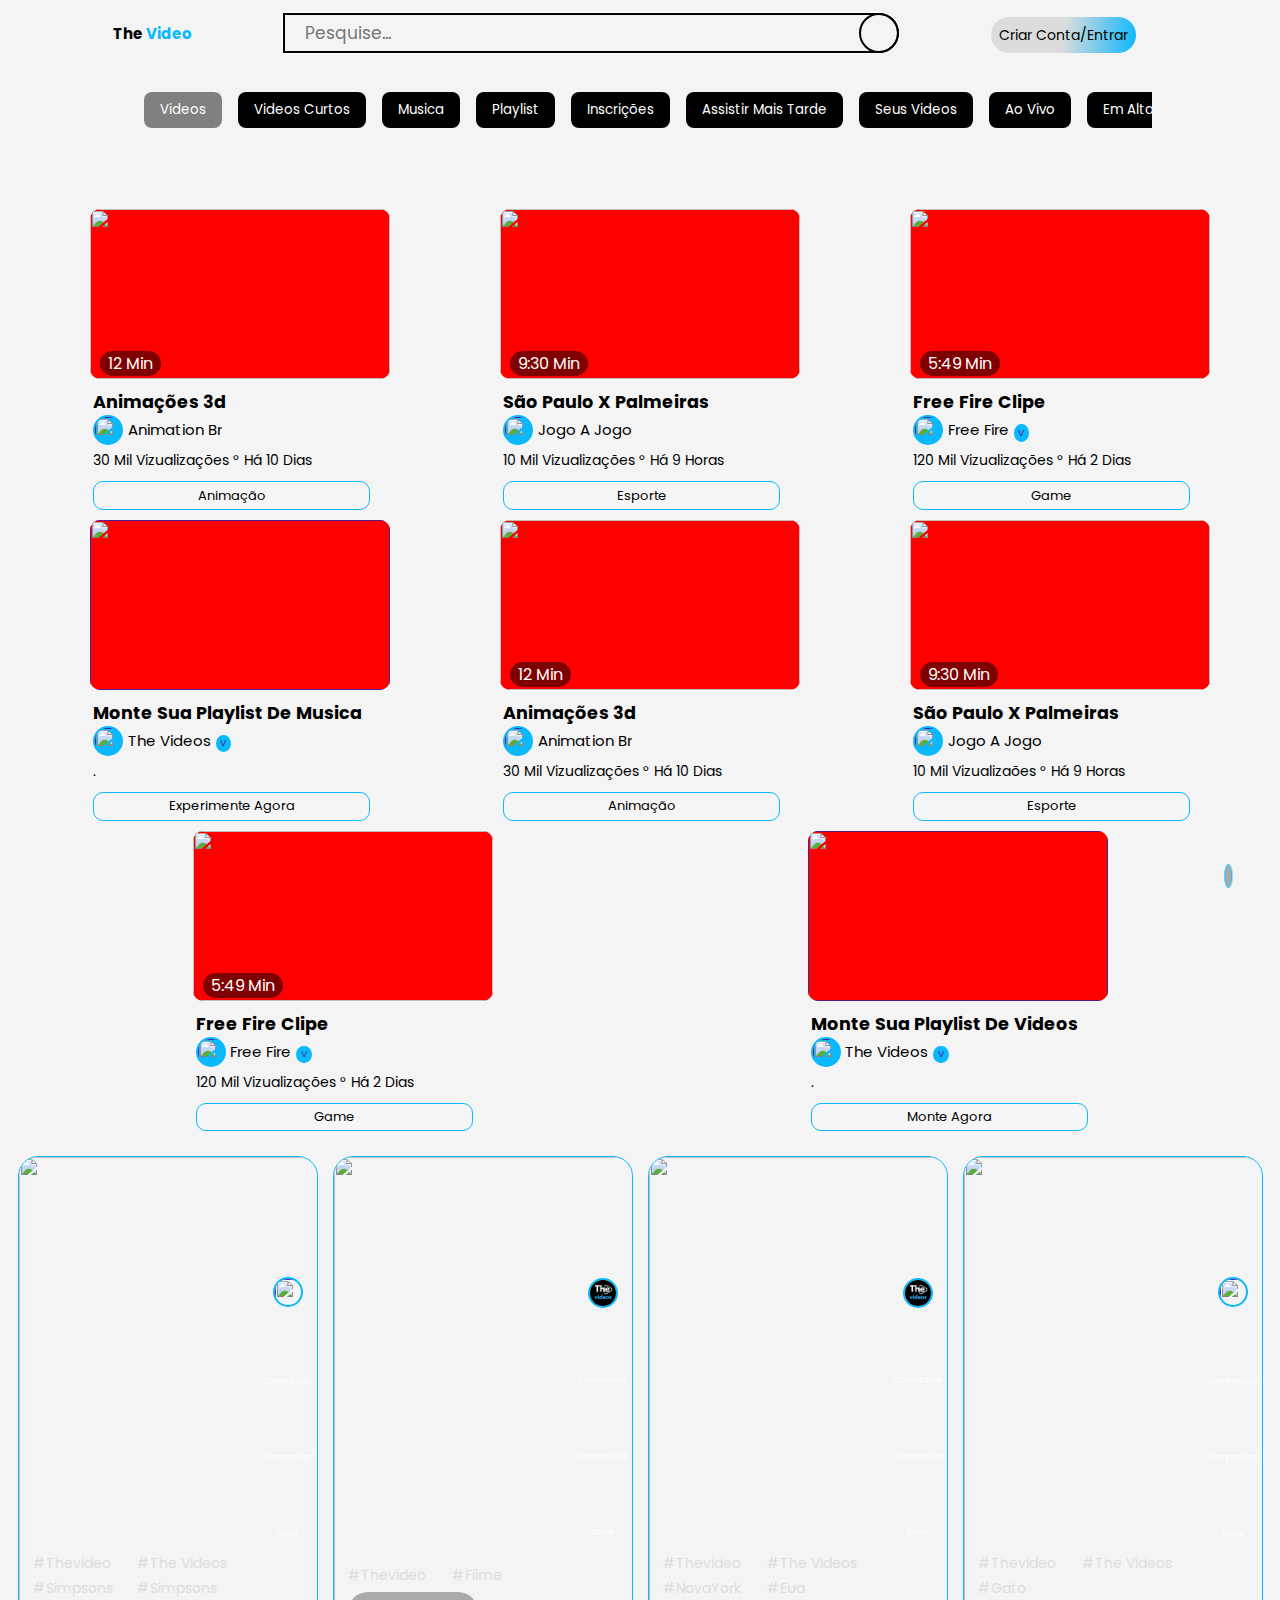
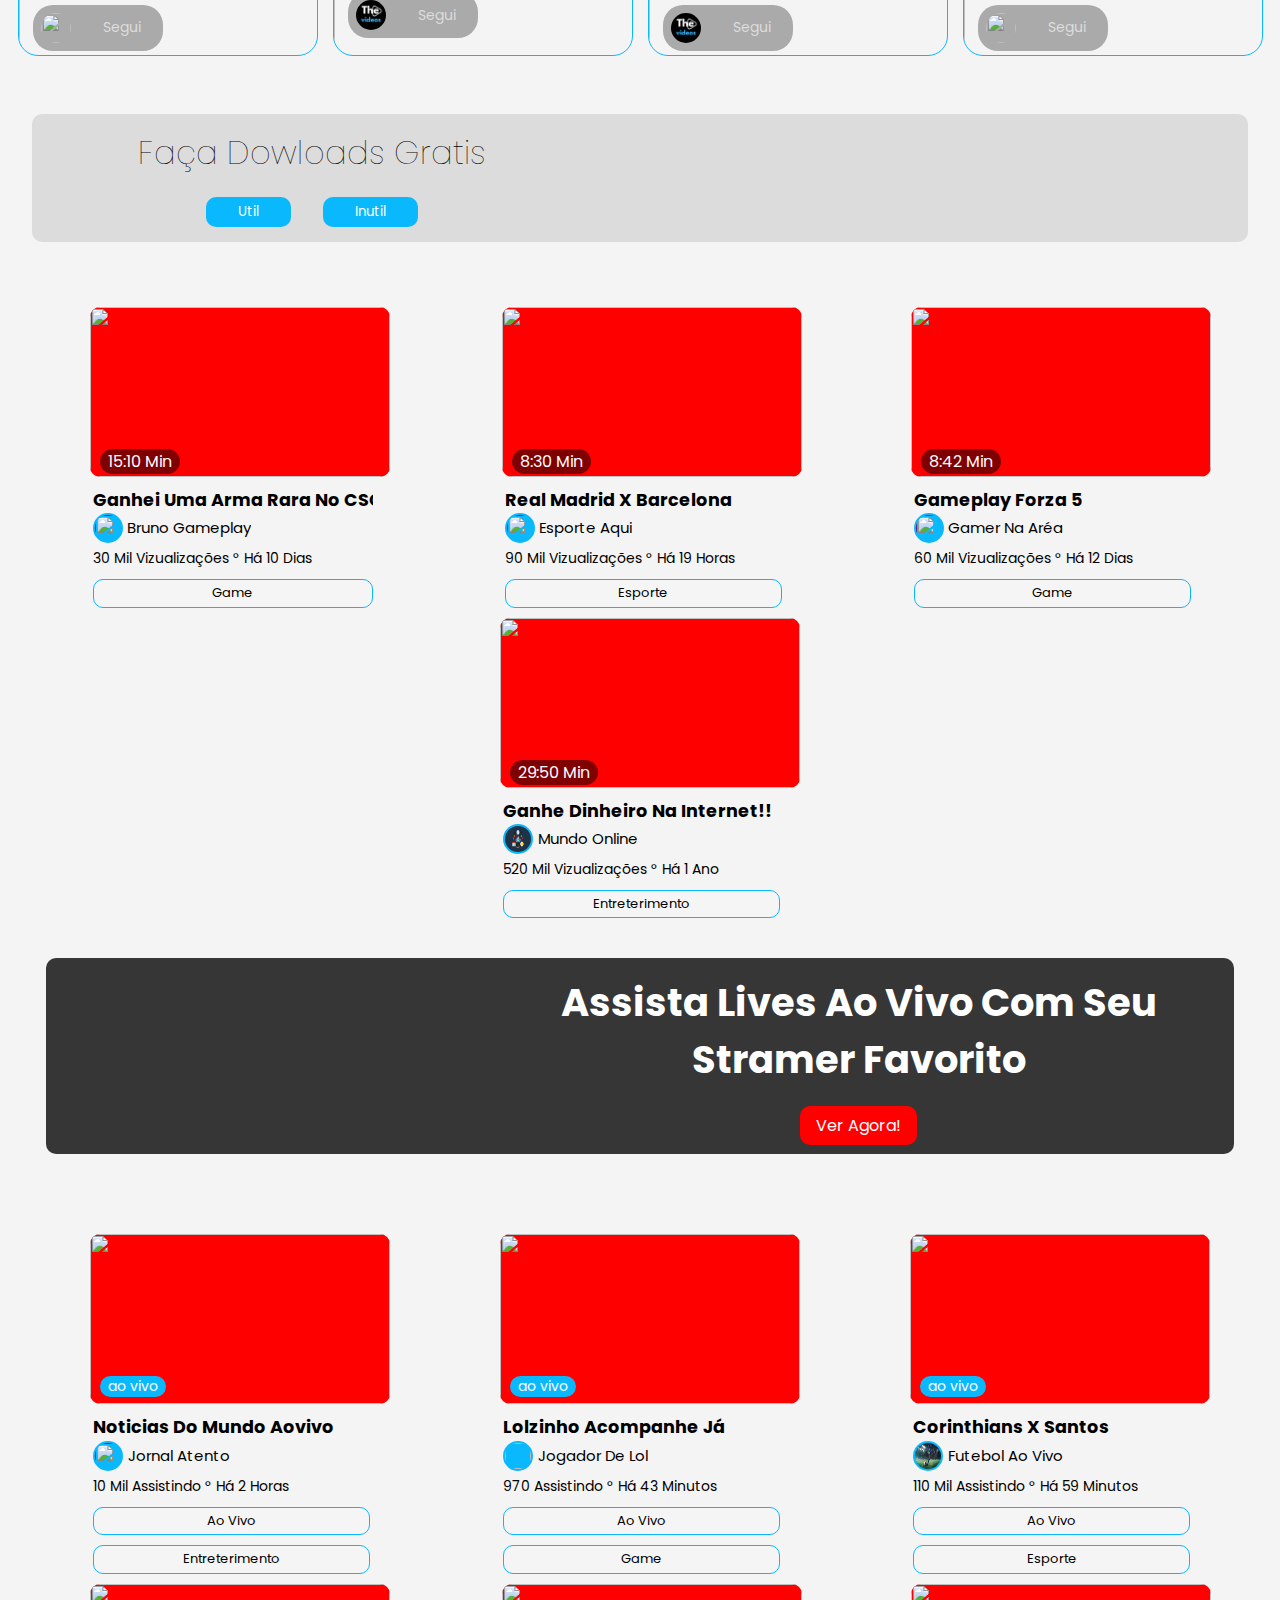
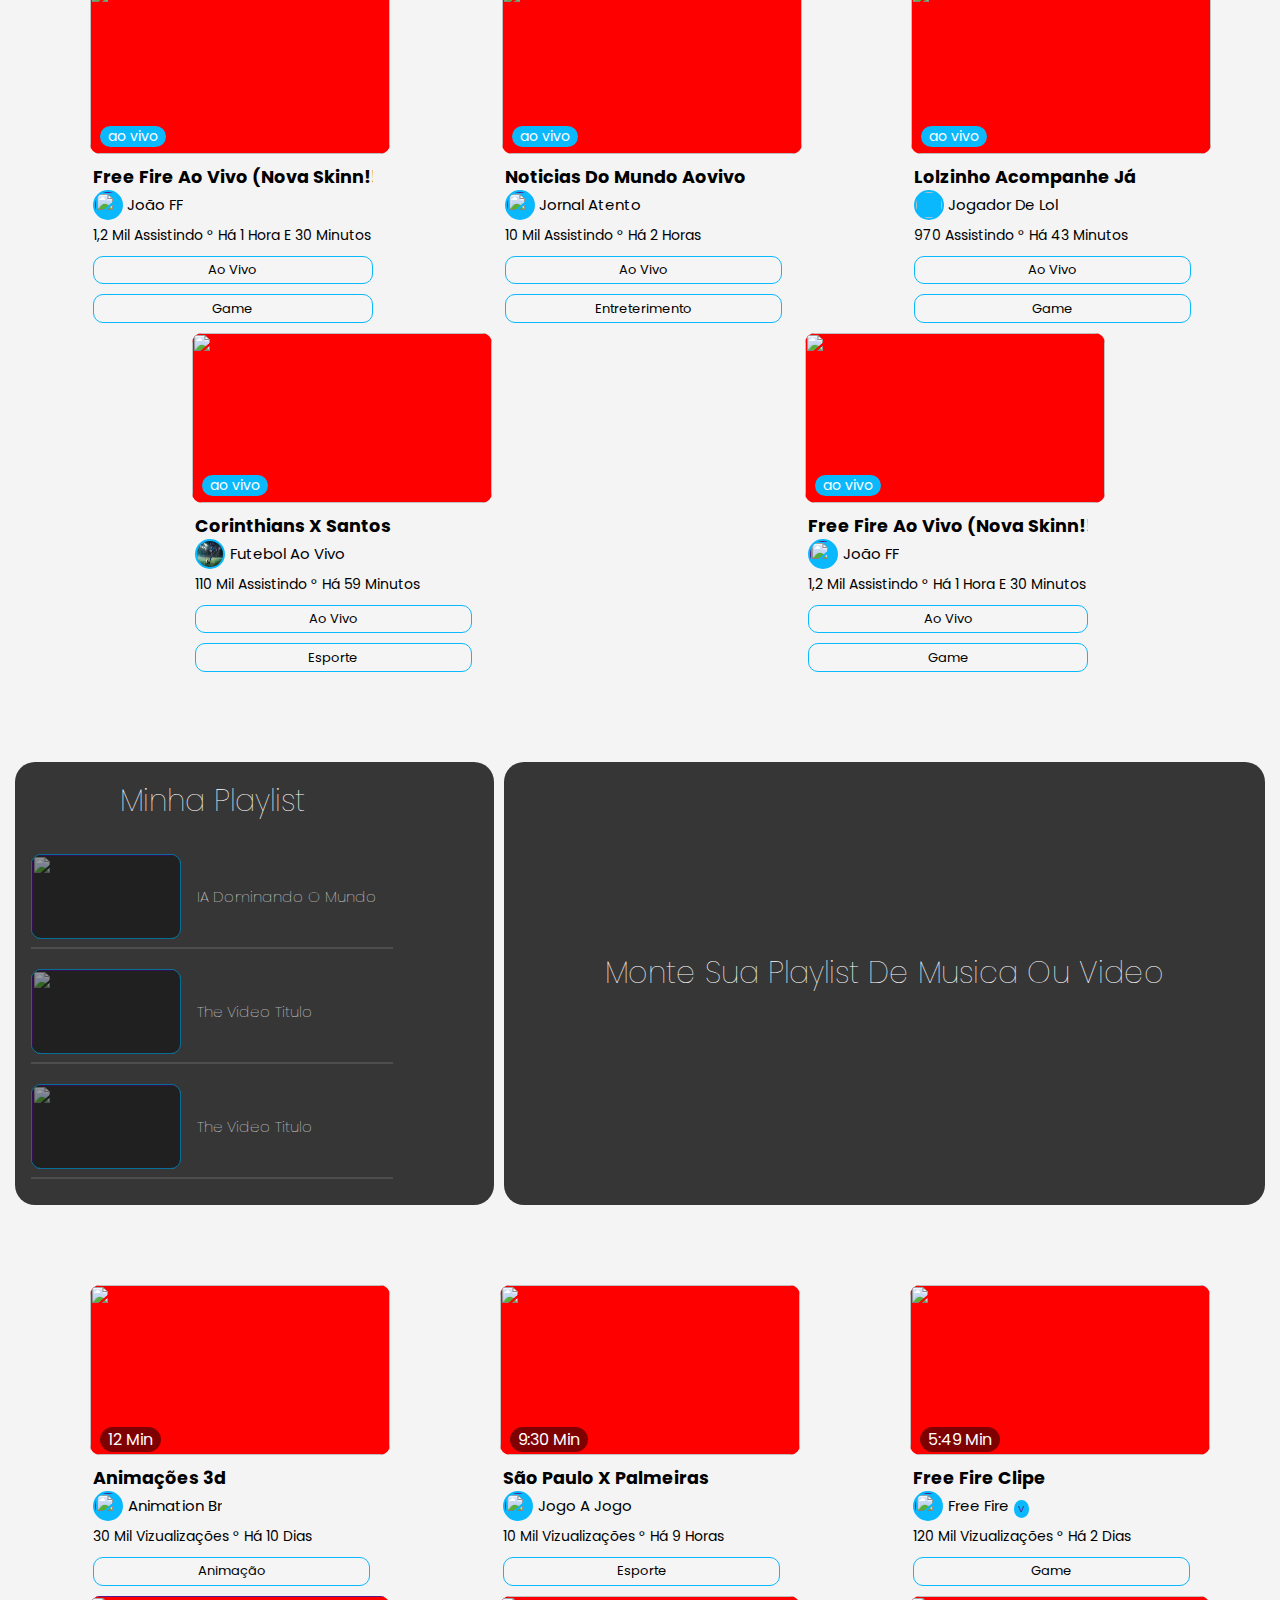
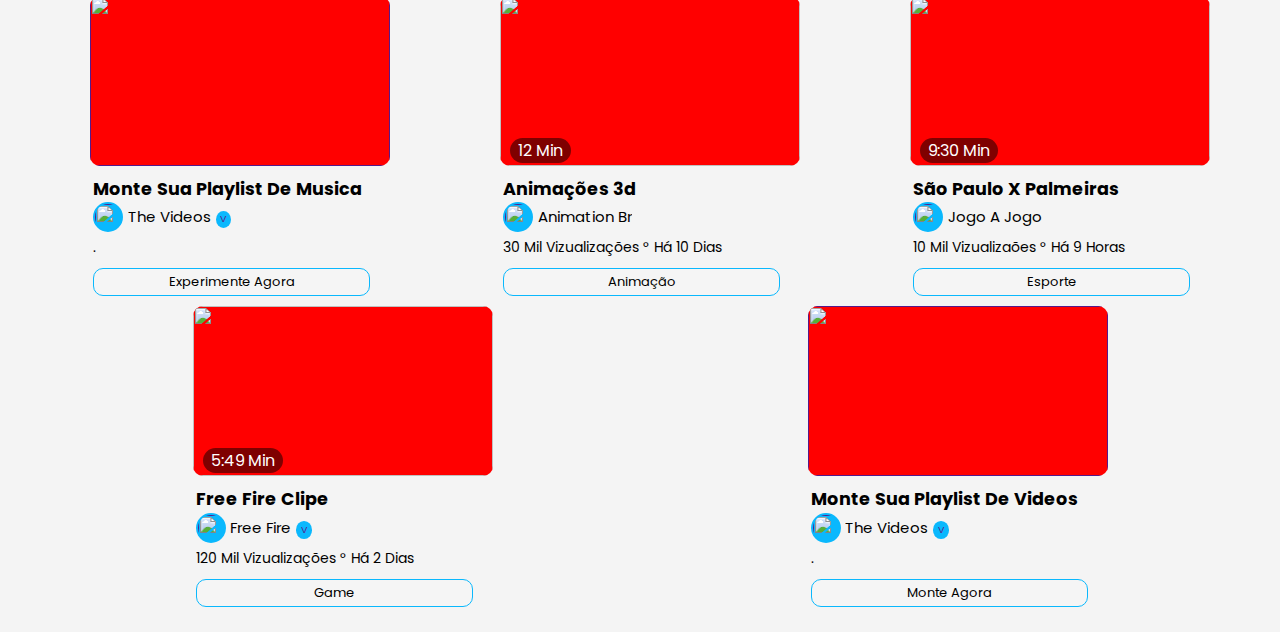
==== index.html @ 2be6ba49 "TheVideos" ====
<!DOCTYPE html>
<html lang="pt-br">
<head>
    <meta charset="UTF-8">
    <meta name="viewport" content="width=device-width, initial-scale=1.0">
    <title>The videos</title>
    <link rel="icon" href="/logo.png">
    <link rel="stylesheet" href="style.css">
</head>
<body>

    <header id="header">
        <nav class="nav-container">
        <div class="logo-header">
            <a href="">
              <h1>the
                <span>video <i class="fa-solid fa-play"></i></span>
              </h1>
            </a>
        </div>
        <ul class=" items-pesquisa ">
            <li>
                <div class="search-box">
                    <form action="">
                        <input type="text" placeholder="Pesquise..." name="search" id="srch" onclick="AbrirPesq()">
                        <button type="submit"><i class="fa-solid fa-magnifying-glass"></i></button>
                     </form>
                   </div>
            </li>
        </ul>
        <ul class="link-header">
            <li>
                <a  id="btn-criar">criar conta/entrar</a>
            </li>
            <li>
                <button id="pesquise" onclick="barraPesq()"><i class="fa-solid fa-magnifying-glass"></i></button>
            </li>
        </ul>
        </nav>
    </header>

    <ul class=" items-pesquisa-mobile">
        <button id="fechar-pesq">fechar X</button>
        <br>
        <li>
            <div class="search-box-mobile">
                <form action="">
                    <input type="text" placeholder="Pesquise..." name="search" id="srch" onclick="AbrirPesq()">
                    <button type="submit"><i class="fa-solid fa-magnifying-glass"></i></button>
                 </form>
               </div>
        </li>
    </ul>

    <section class="categoria-container">
        <button class="categoria oneA">videos</button>
        <button class="categoria ">videos curtos</button>
        <button class="categoria">musica</button>
        <button class="categoria">playlist</button>
        <button class="categoria">inscrições</button>
        <button class="categoria">assistir mais tarde</button>
        <button class="categoria">seus videos</button>
        <button class="categoria">ao vivo</button>
        <button class="categoria">em alta</button>
        <button class="categoria">jogos</button>
        <button class="categoria">esporte</button>
        <button class="categoria">criar conta</button>
    </section>
    


    <section class="container" id="template-areas">
        <div id="videos">
            <div class="container-videos">
            <a href="video.html">
            <div class="video-img">
                <img src="https://t4.ftcdn.net/jpg/05/18/69/85/360_F_518698520_Xk9tIwoYpyX6kkVsF6GpQ1z7sKXO8YRz.jpg" alt="">
                <span class="minuto-video">12 min</span>
            </div>
            </a>
            <div class="video-details">
                <a href="">
                <h1>Animações 3d</h1>
                </a>
                <div class="video-details-canal">
                    <a href="">
                    <img src="https://www.veeforu.com/wp-content/uploads/2023/03/Orange-Youtube-thumbnail-background-download.jpg" alt="">
                    <span>Animation br</span>
                    </a>
                </div>
                <p>30 mil vizualizações ° há 10 dias</p>
                <button class="video-genero">animação</button>
            </div>
            </div><!--CONTAINER VIDEOS-->

            <div class="container-videos">
                <a href="video.html">
                <div class="video-img">
                    <img src="https://diariodonordeste.verdesmares.com.br/image/contentid/policy:1.3116191:1627598799/image/C-_Users_diogo_Downloads_Projetos_SVM_Jogos_Times_Sao-Paulo.png_rodada-14.jpg?f=default&$p$f=aaad448" alt="">
                    <span class="minuto-video">9:30 min</span>
                    
                </div>
                </a>
                <div class="video-details">
                    <a href="">
                    <h1>São Paulo x Palmeiras</h1>
                    </a>
                    <div class="video-details-canal">
                        <a href="">
                        <img src="https://img.freepik.com/vetores-gratis/bola-de-futebol-doodle_1034-741.jpg" alt="">
                        <span>Jogo a Jogo</span>
                        </a>
                    </div>
                    <p>10 mil vizualizações ° há 9 horas</p>
                    <button class="video-genero">esporte</button>
                </div>
                </div><!--CONTAINER VIDEOS-->

                <div class="container-videos">
                    <a href="video.html">
                    <div class="video-img">
                        <img src="https://t.ctcdn.com.br/BKiFNvyVhajUjXDoq67jZbLuYpk=/1200x675/smart/i640757.jpeg" alt="">
                        <span class="minuto-video">5:49 min</span>
                    </div>
                    </a>
                    <div class="video-details">
                        <a href="">
                        <h1>Free fire clipe</h1>
                        </a>
                        <div class="video-details-canal">
                            <a href="">
                            <img src="https://t.ctcdn.com.br/BKiFNvyVhajUjXDoq67jZbLuYpk=/1200x675/smart/i640757.jpeg" alt="">
                            <span>Free fire </span>
                            <p>V</p>
                            </a>
                        </div>
                        <p>120 mil vizualizações ° há 2 dias</p>
                        <button class="video-genero">game</button>
                    </div>
                    </div><!--CONTAINER VIDEOS-->

                    <div class="container-videos">
                        <a href="">
                        <div class="video-img">
                            <img src="https://www.escolascriativas.com/wp-content/uploads/2020/02/playlist-musica-do-meu-lugar.png" alt="">
                            
                        </div>
                        </a>
                        <div class="video-details">
                            <a href="">
                            <h1>Monte sua playlist de musica</h1>
                            </a>
                            <div class="video-details-canal">
                                <a href="">
                                <img src="/codigo videos/logo.png" alt="">
                                <span>The videos</span>
                                <p>V</p>
                                </a>
                            </div>
                            <p>.</p>
                            <button class="video-genero">Experimente agora</button>
                        </div>
                        </div><!--CONTAINER VIDEOS-->

                        <div class="container-videos">
                            <a href="video.html">
                            <div class="video-img">
                                <img src="https://t4.ftcdn.net/jpg/05/18/69/85/360_F_518698520_Xk9tIwoYpyX6kkVsF6GpQ1z7sKXO8YRz.jpg" alt="">
                                <span class="minuto-video">12 min</span>
                            </div>
                            </a>
                            <div class="video-details">
                                <a href="">
                                <h1>Animações 3d</h1>
                                </a>
                                <div class="video-details-canal">
                                    <a href="">
                                    <img src="https://www.veeforu.com/wp-content/uploads/2023/03/Orange-Youtube-thumbnail-background-download.jpg" alt="">
                                    <span>Animation br</span>
                                    </a>
                                </div>
                                <p>30 mil vizualizações ° há 10 dias</p>
                                <button class="video-genero">animação</button>
                            </div>
                            </div><!--CONTAINER VIDEOS-->
                
                            <div class="container-videos">
                                <a href="video.html">
                                <div class="video-img">
                                    <img src="https://diariodonordeste.verdesmares.com.br/image/contentid/policy:1.3116191:1627598799/image/C-_Users_diogo_Downloads_Projetos_SVM_Jogos_Times_Sao-Paulo.png_rodada-14.jpg?f=default&$p$f=aaad448" alt="">
                                    <span class="minuto-video">9:30 min</span>
                                </div>
                                </a>
                                <div class="video-details">
                                    <a href="">
                                    <h1>São Paulo x Palmeiras</h1>
                                    </a>
                                    <div class="video-details-canal">
                                        <a href="">
                                        <img src="https://img.freepik.com/vetores-gratis/bola-de-futebol-doodle_1034-741.jpg" alt="">
                                        <span>Jogo a Jogo</span>
                                        </a>
                                    </div>
                                    <p>10 mil vizualizaões ° há 9 horas</p>
                                    <button class="video-genero">esporte</button>
                                </div>
                                </div><!--CONTAINER VIDEOS-->
                
                                <div class="container-videos">
                                    <a href="video.html">
                                    <div class="video-img">
                                        <img src="https://t.ctcdn.com.br/BKiFNvyVhajUjXDoq67jZbLuYpk=/1200x675/smart/i640757.jpeg" alt="">
                                        <span class="minuto-video">5:49 min</span>
                                    </div>
                                    </a>
                                    <div class="video-details">
                                        <a href="">
                                        <h1>Free fire clipe</h1>
                                        </a>
                                        <div class="video-details-canal">
                                            <a href="">
                                            <img src="https://t.ctcdn.com.br/BKiFNvyVhajUjXDoq67jZbLuYpk=/1200x675/smart/i640757.jpeg" alt="">
                                            <span>Free fire </span>
                                            <p>V</p>
                                            </a>
                                        </div>
                                        <p>120 mil vizualizações ° há 2 dias</p>
                                        <button class="video-genero">game</button>
                                    </div>
                                    </div><!--CONTAINER VIDEOS-->
                
                                    <div class="container-videos">
                                        <a href="">
                                        <div class="video-img">
                                            <img src="https://ps.w.org/html5-video-player/assets/icon-128x128.png?rev=2284032" alt="">
                                        </div>
                                        </a>
                                        <div class="video-details">
                                            <a href="">
                                            <h1>Monte sua playlist de videos</h1>
                                            </a>
                                            <div class="video-details-canal">
                                                <a href="">
                                                <img src="/codigo videos/logo.png" alt="">
                                                <span>The videos</span>
                                                <p>V</p>
                                           </a>
                                            </div>
                                            <p>.</p>
                                            <button class="video-genero">monte agora</button>     
                                        </div>
                                        </div><!--CONTAINER VIDEOS-->
                  </div><!--VIDEOS-->
                  </section>


                  <section class="videos-curtos" id="template-areas">
                    <div id="curto">
                        <div class="curto-container">
                            <div class="curto-img">
                                <img src="https://compote.slate.com/images/697b023b-64a5-49a0-8059-27b963453fb1.gif" alt="">
                            </div>
                            <div class="curto-details">
                                <a href="">
                                <img src="https://cdn-icons-png.flaticon.com/512/3177/3177440.png" alt="">
                                </a>
                                <button>
                                    <i class="fa-solid fa-comment"></i>
                                    <br>
                                    <span>comentarios</span>
                                </button>
                                <button>
                                    <i class="fa-solid fa-share-from-square"></i>
                                    <br>
                                    <span>compartilhar</span>
                                </button>
                                <button>
                                    <i class="fa-regular fa-bookmark"></i>
                                    <br>
                                    <span>salvar</span>
                                </button>
                            </div><!--DETAILS-->

                            <div class="curto-descri">
                                <h1>Simpsons videos</h1>
                                <button>#thevideo</button>
                                <button>#the videos</button>
                                <button>#Simpsons</button>
                                <button>#Simpsons</button>
                                <div class="curto-perfil">
                                    <button>
                                    <img src="https://cdn-icons-png.flaticon.com/512/3177/3177440.png" alt="">                                    
                                    <span>seguir</span>
                                    </button>
                                </div>
                            </div>
                        </div>

                        <div class="curto-container">
                            <div class="curto-img">
                                <img src="https://cdn.vox-cdn.com/thumbor/2UIM8hYYu5ifmeC4ilXYwP9koTg=/0x0:800x333/1200x800/filters:focal(336x103:464x231):no_upscale()/cdn.vox-cdn.com/uploads/chorus_image/image/55278743/gatsby.1497548146.gif" alt="">
                            </div>
                            <div class="curto-details">
                                <a href="">
                                <img src="logo.png" alt="">
                                </a>
                                <button>
                                    <i class="fa-solid fa-comment"></i>
                                    <br>
                                    <span>comentarios</span>
                                </button>
                                <button>
                                    <i class="fa-solid fa-share-from-square"></i>
                                    <br>
                                    <span>compartilhar</span>
                                </button>
                                <button>
                                    <i class="fa-regular fa-bookmark"></i>
                                    <br>
                                    <span>salvar</span>
                                </button>
                            </div><!--DETAILS-->

                            <div class="curto-descri">
                                <h1>Filme muito bom</h1>
                                <button>#thevideo</button>
                                <button>#filme</button>
                                <div class="curto-perfil">
                                    <button>
                                    <img src="logo.png" alt="">                                    
                                    <span>seguir</span>
                                    </button>
                                </div>
                            </div>
                        </div>

                        <div class="curto-container">
                            <div class="curto-img">
                                <img src="https://images.axios.com/7cPD49NZfldSAoFUubpo9Ekaec0=/0x0:1280x720/1920x1080/filters:no_upscale()/2024/02/19/1708386392988.gif" alt="">
                            </div>
                            <div class="curto-details">
                                <a href="">
                                <img src="logo.png" alt="">
                                </a>
                                <button>
                                    <i class="fa-solid fa-comment"></i>
                                    <br>
                                    <span>comentarios</span>
                                </button>
                                <button>
                                    <i class="fa-solid fa-share-from-square"></i>
                                    <br>
                                    <span>compartilhar</span>
                                </button>
                                <button>
                                    <i class="fa-regular fa-bookmark"></i>
                                    <br>
                                    <span>salvar</span>
                                </button>
                            </div><!--DETAILS-->

                            <div class="curto-descri">
                                <h1>Video em 4k em NY</h1>
                                <button>#thevideo</button>
                                <button>#the videos</button>
                                <button>#novaYork</button>
                                <button>#eua</button>
                                <div class="curto-perfil">
                                    <button>
                                    <img src="logo.png" alt="">                                    
                                    <span>seguir</span>
                                    </button>
                                </div>
                            </div>
                        </div>

                        <div class="curto-container">
                            <div class="curto-img">
                                <img src="https://cdn.blog.fonepaw.com/images/animated-gif-wallpaper.gif" alt="">
                            </div>
                            <div class="curto-details">
                                <a href="">
                                <img src="https://cdn-icons-png.flaticon.com/512/3177/3177440.png" alt="">
                                </a>
                                <button>
                                    <i class="fa-solid fa-comment"></i>
                                    <br>
                                    <span>comentarios</span>
                                </button>
                                <button>
                                    <i class="fa-solid fa-share-from-square"></i>
                                    <br>
                                    <span>compartilhar</span>
                                </button>
                                <button>
                                    <i class="fa-regular fa-bookmark"></i>
                                    <br>
                                    <span>salvar</span>
                                </button>
                            </div><!--DETAILS-->

                            <div class="curto-descri">
                                <h1>Gato de botas 2</h1>
                                <button>#thevideo</button>
                                <button>#the videos</button>
                                <button>#gato</button>
                                <div class="curto-perfil">
                                    <button>
                                    <img src="https://cdn-icons-png.flaticon.com/512/3177/3177440.png" alt="">                                    
                                    <span>seguir</span>
                                    </button>
                                </div>
                            </div>
                        </div>
                
                    </div><!--curto-->
                  </section>


                  <div class="apresenta-container" id="template-areas">
                    <div id="titulo-apt">
                            <h1>Faça dowloads gratis</h1>
                            <div class="apt-btns">
                            <button>util</button>
                            <button>inutil</button>
                            </div>
                    </div><!--ID-->
                    <div id="imagem-apt">
                        <img src="https://iconape.com/wp-content/png_logo_vector/upload-5.png" alt="">
                    </div><!--ID IMG-->
                  </div>

                  <section class="container" id="template-areas">
                    <div id="videos">
                        <div class="container-videos">
                        <a href="video.html">
                        <div class="video-img">
                            <img src="https://gallant.vc/wp-content/uploads/2021/08/Gamer-abre.jpg" alt="">
                            <span class="minuto-video">15:10 min</span>
                        </div>
                        </a>
                        <div class="video-details">
                            <a href="">
                            <h1>Ganhei uma arma rara no CSGO!! </h1>
                            </a>
                            <div class="video-details-canal">
                                <a href="">
                                <img src="https://d1csarkz8obe9u.cloudfront.net/posterpreviews/gamer-logos-design-template-ef850a1f6ef35e2d9101586306422e8b_screen.jpg?ts=1619010269" alt="">
                                <span>Bruno gameplay</span>
                                </a>
                            </div>
                            <p>30 mil vizualizações ° há 10 dias</p>
                            <button class="video-genero">game</button>
                        </div>
                        </div><!--CONTAINER VIDEOS-->
                            
                                       <div class="container-videos">
                                          <a href="video.html">
                                            <div class="video-img">
                                                <img src="https://uploads.metropoles.com/wp-content/uploads/2024/01/12153936/bellingham-xavi-supercopa-da-espanha.jpg" alt="">
                                                <span class="minuto-video">8:30 min</span>
                                            </div>
                                            </a>
                                            <div class="video-details">
                                                <a href="">
                                                <h1>Real madrid x Barcelona</h1>
                                                </a>
                                                <div class="video-details-canal">
                                                    <a href="">
                                                    <img src="https://i.pinimg.com/236x/89/9e/05/899e0533e010494ae44388f548657080.jpg" alt="">
                                                    <span>Esporte aqui</span>
                                                    </a>
                                                </div>
                                                <p>90 mil vizualizações ° há 19 horas</p>
                                                <button class="video-genero">esporte</button>
                                            </div>
                                            </div><!--CONTAINER VIDEOS-->
                            
                                            <div class="container-videos">
                                                <a href="video.html">
                                                <div class="video-img">
                                                    <img src="https://i0.wp.com/xxboxnews.blob.core.windows.net/prod/sites/8/2021/11/ForzaHorizon5_Launch_Review-01_16x9_WM_Hero.jpg?fit=1920%2C1080&ssl=1" alt="">
                                                    <span class="minuto-video">8:42 min</span>
                                                </div>
                                                </a>
                                                <div class="video-details">
                                                    <a href="">
                                                    <h1>Gameplay forza 5</h1>
                                                    </a>
                                                    <div class="video-details-canal">
                                                        <a href="">
                                                        <img src="https://img.freepik.com/fotos-gratis/um-homem-em-um-terno-de-neon-esta-sentado-em-uma-cadeira-com-um-letreiro-de-neon-que-diz-a-palavra_188544-27011.jpg" alt="">
                                                        <span>gamer na aréa </span>
                                                        </a>
                                                    </div>
                                                    <p>60 mil vizualizações ° há 12 dias</p>
                                                    <button class="video-genero">game</button>
                                                </div>
                                                </div><!--CONTAINER VIDEOS-->
                            
                                                <div class="container-videos">
                                                    <a href="video.html">
                                                    <div class="video-img">
                                                        <img src="https://istoedinheiro.com.br/wp-content/uploads/sites/17/2022/09/emp.jpg" alt="">
                                                        <span class="minuto-video">29:50 min</span>
                                                    </div>
                                                    </a>
                                                    <div class="video-details">
                                                        <a href="">
                                                        <h1>Ganhe dinheiro na internet!! </h1>
                                                        </a>
                                                        <div class="video-details-canal">
                                                            <a href="">
                                                            <img src="[data-uri]" alt="">
                                                            <span>Mundo online </span>
                                                            </a>
                                                        </div>
                                                        <p>520 mil vizualizações ° há 1 ano</p>
                                                        <button class="video-genero">entreterimento</button>
                                                    </div>
                                                    </div><!--CONTAINER VIDEOS-->
                              </div><!--VIDEOS-->
                              </section>

                              <div class="container-aovivo" id="template-areas">
                                <div id="ao-vivo">
                                    <div class="aovivo-img">
                                        <img src="https://img.olhardigital.com.br/wp-content/uploads/2022/03/shutterstock_624801452-1.jpg" alt="">
                                    </div>
                                    <div class="aovivo-details">
                                        <h1>Assista lives ao vivo com seu stramer favorito</h1>
                                        <br>
                                        <a href="">ver agora!</a>
                                    </div>
                                    
                                </div>
                            </div>
                        

                            <section class="container" id="template-areas">
                                <div id="videos">
                                    <div class="container-videos">
                                    <a href="video.html">
                                    <div class="video-img video-img-vivo">
                                        <img src="https://encrypted-tbn0.gstatic.com/images?q=tbn:ANd9GcQ5TKnQDxXDCm2e-MsFsS9Q2XWbz2TD6Gpobg&usqp=CAU" alt="">
                                        <span class="minuto-video minuto-video-vivo"><i class="fa-solid fa-tower-broadcast"></i> ao vivo</span>
                                    </div>
                                    </a>
                                    <div class="video-details">
                                        <a href="">
                                        <h1>Noticias do mundo aovivo</h1>
                                        </a>
                                        <div class="video-details-canal">
                                            <a href="">
                                            <img src="https://ogimg.infoglobo.com.br/in/24906981-7c8-ab3/FT1500A/690/header_novo2.jpg" alt="">
                                            <span>Jornal atento</span>
                                            </a>
                                        </div>
                                        <p>10 mil assistindo ° há 2 horas</p>
                                        <button class="video-genero">ao vivo</button>
                                        <button class="video-genero">entreterimento</button>
                                    </div>
                                    </div><!--CONTAINER VIDEOS-->

                                    <div class="container-videos">
                                        <a href="video.html">
                                        <div class="video-img">
                                            <img src="https://assetsio.reedpopcdn.com/league-of-legends-requisitos-minimos-lol-1626456007951.jpg?width=1600&height=900&fit=crop&quality=100&format=png&enable=upscale&auto=webp" alt="">
                                            <span class="minuto-video minuto-video-vivo"><i class="fa-solid fa-tower-broadcast"></i> ao vivo</span>
                                        </div>
                                        </a>
                                        <div class="video-details">
                                            <a href="">
                                            <h1>Lolzinho acompanhe já</h1>
                                            </a>
                                            <div class="video-details-canal">
                                                <a href="">
                                                <img  alt="">
                                                <span>Jogador de lol</span>
                                                </a>
                                            </div>
                                            <p>970 assistindo ° há 43 minutos</p>
                                            <button class="video-genero">ao vivo</button>
                                            <button class="video-genero">game</button>
                                        </div>
                                        </div><!--CONTAINER VIDEOS-->

                                        
                                    <div class="container-videos">
                                        <a href="video.html">
                                        <div class="video-img">
                                            <img src="https://s2-oglobo.glbimg.com/NM-LbgcP2XdLxx0NYB1ZBMqyF2k=/0x0:1000x745/888x0/smart/filters:strip_icc()/i.s3.glbimg.com/v1/AUTH_da025474c0c44edd99332dddb09cabe8/internal_photos/bs/2023/u/t/N9FFtxQrSd5xgXvSmWQA/corinthians-santos.jpg" alt="">
                                            <span class="minuto-video minuto-video-vivo"><i class="fa-solid fa-tower-broadcast"></i> ao vivo</span>
                                        </div>
                                        </a>
                                        <div class="video-details">
                                            <a href="">
                                            <h1>Corinthians x Santos</h1>
                                            </a>
                                            <div class="video-details-canal">
                                                <a href="">
                                                <img src="[data-uri]" alt="">
                                                <span>Futebol ao vivo</span>
                                                </a>
                                            </div>
                                            <p>110 mil assistindo ° há 59 minutos </p>
                                            <button class="video-genero">ao vivo</button>
                                            <button class="video-genero">esporte</button>
                                        </div>
                                        </div><!--CONTAINER VIDEOS-->

                                        <div class="container-videos">
                                            <a href="video.html">
                                            <div class="video-img">
                                                <img src="https://i.ytimg.com/vi/cKbQQuMJsuU/maxresdefault.jpg" alt="">
                                                <span class="minuto-video minuto-video-vivo"><i class="fa-solid fa-tower-broadcast"></i> ao vivo</span>
                                            </div>
                                            </a>
                                            <div class="video-details">
                                                <a href="">
                                                <h1>Free fire ao vivo (nova Skinn!!)</h1>
                                                </a>
                                                <div class="video-details-canal">
                                                    <a href="">
                                                    <img src="https://p16-capcut-sign-va.ibyteimg.com/tos-maliva-v-be9c48-us/4e1c9e23f75c458c8d3b01a875f8ca65~tplv-nhvfeczskr-1:250:0.webp?lk3s=44acef4b&x-expires=1736256234&x-signature=l6OlhLLtxE%2BIeSgiN%2BAShDAV1tw%3D">
                                                    <span>João FF</span>
                                                    </a>
                                                </div>
                                                <p>1,2 mil assistindo ° há 1 hora e 30 minutos </p>
                                                <button class="video-genero">ao vivo</button>
                                                <button class="video-genero">game</button>
                                            </div>
                                            </div><!--CONTAINER VIDEOS-->

                                            <div class="container-videos">
                                                <a href="video.html">
                                                <div class="video-img">
                                                    <img src="https://encrypted-tbn0.gstatic.com/images?q=tbn:ANd9GcQ5TKnQDxXDCm2e-MsFsS9Q2XWbz2TD6Gpobg&usqp=CAU" alt="">
                                                    <span class="minuto-video minuto-video-vivo"><i class="fa-solid fa-tower-broadcast"></i> ao vivo</span>
                                                </div>
                                                </a>
                                                <div class="video-details">
                                                    <a href="">
                                                    <h1>Noticias do mundo aovivo</h1>
                                                    </a>
                                                    <div class="video-details-canal">
                                                        <a href="">
                                                        <img src="https://ogimg.infoglobo.com.br/in/24906981-7c8-ab3/FT1500A/690/header_novo2.jpg" alt="">
                                                        <span>Jornal atento</span>
                                                        </a>
                                                    </div>
                                                    <p>10 mil assistindo ° há 2 horas</p>
                                                    <button class="video-genero">ao vivo</button>
                                                    <button class="video-genero">entreterimento</button>
                                                </div>
                                                </div><!--CONTAINER VIDEOS-->
            
                                                <div class="container-videos">
                                                    <a href="video.html">
                                                    <div class="video-img">
                                                        <img src="https://assetsio.reedpopcdn.com/league-of-legends-requisitos-minimos-lol-1626456007951.jpg?width=1600&height=900&fit=crop&quality=100&format=png&enable=upscale&auto=webp" alt="">
                                                        <span class="minuto-video minuto-video-vivo"><i class="fa-solid fa-tower-broadcast"></i> ao vivo</span>
                                                    </div>
                                                    </a>
                                                    <div class="video-details">
                                                        <a href="">
                                                        <h1>Lolzinho acompanhe já</h1>
                                                        </a>
                                                        <div class="video-details-canal">
                                                            <a href="">
                                                            <img  alt="">
                                                            <span>Jogador de lol</span>
                                                            </a>
                                                        </div>
                                                        <p>970 assistindo ° há 43 minutos</p>
                                                        <button class="video-genero">ao vivo</button>
                                                        <button class="video-genero">game</button>
                                                    </div>
                                                    </div><!--CONTAINER VIDEOS-->
            
                                                    
                                                <div class="container-videos">
                                                    <a href="video.html">
                                                    <div class="video-img">
                                                        <img src="https://s2-oglobo.glbimg.com/NM-LbgcP2XdLxx0NYB1ZBMqyF2k=/0x0:1000x745/888x0/smart/filters:strip_icc()/i.s3.glbimg.com/v1/AUTH_da025474c0c44edd99332dddb09cabe8/internal_photos/bs/2023/u/t/N9FFtxQrSd5xgXvSmWQA/corinthians-santos.jpg" alt="">
                                                        <span class="minuto-video minuto-video-vivo"><i class="fa-solid fa-tower-broadcast"></i> ao vivo</span>
                                                    </div>
                                                    </a>
                                                    <div class="video-details">
                                                        <a href="">
                                                        <h1>Corinthians x Santos</h1>
                                                        </a>
                                                        <div class="video-details-canal">
                                                            <a href="">
                                                            <img src="[data-uri]" alt="">
                                                            <span>Futebol ao vivo</span>
                                                            </a>
                                                        </div>
                                                        <p>110 mil assistindo ° há 59 minutos </p>
                                                        <button class="video-genero">ao vivo</button>
                                                        <button class="video-genero">esporte</button>
                                                    </div>
                                                    </div><!--CONTAINER VIDEOS-->
            
                                                    <div class="container-videos">
                                                        <a href="video.html">
                                                        <div class="video-img">
                                                            <img src="https://i.ytimg.com/vi/cKbQQuMJsuU/maxresdefault.jpg" alt="">
                                                            <span class="minuto-video minuto-video-vivo"><i class="fa-solid fa-tower-broadcast"></i> ao vivo</span>
                                                        </div>
                                                        </a>
                                                        <div class="video-details">
                                                            <a href="">
                                                            <h1>Free fire ao vivo (nova Skinn!!)</h1>
                                                            </a>
                                                            <div class="video-details-canal">
                                                                <a href="">
                                                                <img src="https://p16-capcut-sign-va.ibyteimg.com/tos-maliva-v-be9c48-us/4e1c9e23f75c458c8d3b01a875f8ca65~tplv-nhvfeczskr-1:250:0.webp?lk3s=44acef4b&x-expires=1736256234&x-signature=l6OlhLLtxE%2BIeSgiN%2BAShDAV1tw%3D">
                                                                <span>João FF</span>
                                                                </a>
                                                            </div>
                                                            <p>1,2 mil assistindo ° há 1 hora e 30 minutos </p>
                                                            <button class="video-genero">ao vivo</button>
                                                            <button class="video-genero">game</button>
                                                        </div>
                                                        </div><!--CONTAINER VIDEOS-->

                                            
                                    
                                          </div><!--VIDEOS-->
                                          </section>


                                          <div class="playlist-container" id="template-areas">
                                            <div id="playlist">
                                                <div class="playlist-details">
                                                    <h1>Minha playlist <i class="fa-solid fa-list-check"></i></h1>
                                                    <div class="play-bottom">
                                                        <a href="">
                                                        <img src="https://midias.correiobraziliense.com.br/_midias/jpg/2023/07/24/1200x801/1_foto_da_ia-28557316.jpg" alt="">
                                                        <span class="list"><i class="fa-solid fa-list-check"></i></span>
                                                         <h2>IA dominando o mundo</h2>
                                                         <p><i class="fa-solid fa-list-check"></i></p>
                                                        </a>
                                                    </div>
                                                    <div class="play-bottom">
                                                        <a href="">
                                                        <img src="/codigo videos/logo.png" alt="">
                                                        <span class="list"><i class="fa-solid fa-list-check"></i></span>
                                                         <h2>The video titulo</h2>
                                                         <p><i class="fa-solid fa-list-check"></i></p>
                                                        </a>
                                                    </div>
                                                    <div class="play-bottom">
                                                        <a href="">
                                                        <img src="/codigo videos/logo.png" alt="">
                                                        <span class="list"><i class="fa-solid fa-list-check"></i></span>
                                                         <h2>The video titulo</h2>
                                                         <p><i class="fa-solid fa-list-check"></i></p>
                                                        </a>
                                                    </div><!--PLAY BOTTOM-->
                                                </div>
                                            </div>

                                            <div id="playlist-img">
                                                <div class="playimg-container">
                                                    <img src="https://blogdointercambio.stb.com.br/wp-content/uploads/2020/03/melhores-playlists-spotify-e1585245976609.jpg" alt="">
                                                    <h1>Monte sua playlist de musica ou video</h1>
                                                </div>
                                            </div>
                                          </div><!--PLAYLIST-->


                                          <!--REPETIÇÕES-->

                                          <section class="container" id="template-areas">
                                            <div id="videos">
                                                <div class="container-videos">
                                                <a href="video.html">
                                                <div class="video-img">
                                                    <img src="https://t4.ftcdn.net/jpg/05/18/69/85/360_F_518698520_Xk9tIwoYpyX6kkVsF6GpQ1z7sKXO8YRz.jpg" alt="">
                                                    <span class="minuto-video">12 min</span>
                                                </div>
                                                </a>
                                                <div class="video-details">
                                                    <a href="">
                                                    <h1>Animações 3d</h1>
                                                    </a>
                                                    <div class="video-details-canal">
                                                        <a href="">
                                                        <img src="https://www.veeforu.com/wp-content/uploads/2023/03/Orange-Youtube-thumbnail-background-download.jpg" alt="">
                                                        <span>Animation br</span>
                                                        </a>
                                                    </div>
                                                    <p>30 mil vizualizações ° há 10 dias</p>
                                                    <button class="video-genero">animação</button>
                                                </div>
                                                </div><!--CONTAINER VIDEOS-->
                                    
                                                <div class="container-videos">
                                                    <a href="video.html">
                                                    <div class="video-img">
                                                        <img src="https://diariodonordeste.verdesmares.com.br/image/contentid/policy:1.3116191:1627598799/image/C-_Users_diogo_Downloads_Projetos_SVM_Jogos_Times_Sao-Paulo.png_rodada-14.jpg?f=default&$p$f=aaad448" alt="">
                                                        <span class="minuto-video">9:30 min</span>
                                                        
                                                    </div>
                                                    </a>
                                                    <div class="video-details">
                                                        <a href="">
                                                        <h1>São Paulo x Palmeiras</h1>
                                                        </a>
                                                        <div class="video-details-canal">
                                                            <a href="">
                                                            <img src="https://img.freepik.com/vetores-gratis/bola-de-futebol-doodle_1034-741.jpg" alt="">
                                                            <span>Jogo a Jogo</span>
                                                            </a>
                                                        </div>
                                                        <p>10 mil vizualizações ° há 9 horas</p>
                                                        <button class="video-genero">esporte</button>
                                                    </div>
                                                    </div><!--CONTAINER VIDEOS-->
                                    
                                                    <div class="container-videos">
                                                        <a href="video.html">
                                                        <div class="video-img">
                                                            <img src="https://t.ctcdn.com.br/BKiFNvyVhajUjXDoq67jZbLuYpk=/1200x675/smart/i640757.jpeg" alt="">
                                                            <span class="minuto-video">5:49 min</span>
                                                        </div>
                                                        </a>
                                                        <div class="video-details">
                                                            <a href="">
                                                            <h1>Free fire clipe</h1>
                                                            </a>
                                                            <div class="video-details-canal">
                                                                <a href="">
                                                                <img src="https://t.ctcdn.com.br/BKiFNvyVhajUjXDoq67jZbLuYpk=/1200x675/smart/i640757.jpeg" alt="">
                                                                <span>Free fire </span>
                                                                <p>V</p>
                                                                </a>
                                                            </div>
                                                            <p>120 mil vizualizações ° há 2 dias</p>
                                                            <button class="video-genero">game</button>
                                                        </div>
                                                        </div><!--CONTAINER VIDEOS-->
                                    
                                                        <div class="container-videos">
                                                            <a href="">
                                                            <div class="video-img">
                                                                <img src="https://www.escolascriativas.com/wp-content/uploads/2020/02/playlist-musica-do-meu-lugar.png" alt="">
                                                                
                                                            </div>
                                                            </a>
                                                            <div class="video-details">
                                                                <a href="">
                                                                <h1>Monte sua playlist de musica</h1>
                                                                </a>
                                                                <div class="video-details-canal">
                                                                    <a href="">
                                                                    <img src="/codigo videos/logo.png" alt="">
                                                                    <span>The videos</span>
                                                                    <p>V</p>
                                                                    </a>
                                                                </div>
                                                                <p>.</p>
                                                                <button class="video-genero">Experimente agora</button>
                                                            </div>
                                                            </div><!--CONTAINER VIDEOS-->
                                    
                                                            <div class="container-videos">
                                                                <a href="video.html">
                                                                <div class="video-img">
                                                                    <img src="https://t4.ftcdn.net/jpg/05/18/69/85/360_F_518698520_Xk9tIwoYpyX6kkVsF6GpQ1z7sKXO8YRz.jpg" alt="">
                                                                    <span class="minuto-video">12 min</span>
                                                                </div>
                                                                </a>
                                                                <div class="video-details">
                                                                    <a href="">
                                                                    <h1>Animações 3d</h1>
                                                                    </a>
                                                                    <div class="video-details-canal">
                                                                        <a href="">
                                                                        <img src="https://www.veeforu.com/wp-content/uploads/2023/03/Orange-Youtube-thumbnail-background-download.jpg" alt="">
                                                                        <span>Animation br</span>
                                                                        </a>
                                                                    </div>
                                                                    <p>30 mil vizualizações ° há 10 dias</p>
                                                                    <button class="video-genero">animação</button>
                                                                </div>
                                                                </div><!--CONTAINER VIDEOS-->
                                                    
                                                                <div class="container-videos">
                                                                    <a href="/codigo videos/video.html">
                                                                    <div class="video-img">
                                                                        <img src="https://diariodonordeste.verdesmares.com.br/image/contentid/policy:1.3116191:1627598799/image/C-_Users_diogo_Downloads_Projetos_SVM_Jogos_Times_Sao-Paulo.png_rodada-14.jpg?f=default&$p$f=aaad448" alt="">
                                                                        <span class="minuto-video">9:30 min</span>
                                                                    </div>
                                                                    </a>
                                                                    <div class="video-details">
                                                                        <a href="">
                                                                        <h1>São Paulo x Palmeiras</h1>
                                                                        </a>
                                                                        <div class="video-details-canal">
                                                                            <a href="">
                                                                            <img src="https://img.freepik.com/vetores-gratis/bola-de-futebol-doodle_1034-741.jpg" alt="">
                                                                            <span>Jogo a Jogo</span>
                                                                            </a>
                                                                        </div>
                                                                        <p>10 mil vizualizaões ° há 9 horas</p>
                                                                        <button class="video-genero">esporte</button>
                                                                    </div>
                                                                    </div><!--CONTAINER VIDEOS-->
                                                    
                                                                    <div class="container-videos">
                                                                        <a href="/codigo videos/video.html">
                                                                        <div class="video-img">
                                                                            <img src="https://t.ctcdn.com.br/BKiFNvyVhajUjXDoq67jZbLuYpk=/1200x675/smart/i640757.jpeg" alt="">
                                                                            <span class="minuto-video">5:49 min</span>
                                                                        </div>
                                                                        </a>
                                                                        <div class="video-details">
                                                                            <a href="">
                                                                            <h1>Free fire clipe</h1>
                                                                            </a>
                                                                            <div class="video-details-canal">
                                                                                <a href="">
                                                                                <img src="https://t.ctcdn.com.br/BKiFNvyVhajUjXDoq67jZbLuYpk=/1200x675/smart/i640757.jpeg" alt="">
                                                                                <span>Free fire </span>
                                                                                <p>V</p>
                                                                                </a>
                                                                            </div>
                                                                            <p>120 mil vizualizações ° há 2 dias</p>
                                                                            <button class="video-genero">game</button>
                                                                        </div>
                                                                        </div><!--CONTAINER VIDEOS-->
                                                    
                                                                        <div class="container-videos">
                                                                            <a href="">
                                                                            <div class="video-img">
                                                                                <img src="https://ps.w.org/html5-video-player/assets/icon-128x128.png?rev=2284032" alt="">
                                                                            </div>
                                                                            </a>
                                                                            <div class="video-details">
                                                                                <a href="">
                                                                                <h1>Monte sua playlist de videos</h1>
                                                                                </a>
                                                                                <div class="video-details-canal">
                                                                                    <a href="">
                                                                                    <img src="/codigo videos/logo.png" alt="">
                                                                                    <span>The videos</span>
                                                                                    <p>V</p>
                                                                               </a>
                                                                                </div>
                                                                                <p>.</p>
                                                                                <button class="video-genero">monte agora</button>     
                                                                            </div>
                                                                            </div><!--CONTAINER VIDEOS-->
                                                      </div><!--VIDEOS-->
                                                      </section>


                                <section class="conta">
                                    <div class="conta-container">
                                        <h1>Crie sua conta ou entre em alguma</h1>
                                        <form class="form-flex">
                                            <p>Email <input type="email" placeholder="Digite seu email" id="email"></p>
                                            <p>senha <input type="password" placeholder="Digite sua senha" id="senha"></p>
                                            <button id="entrar">Entrar</button>
                                        </form>
                                        <button class="esq-senha">esqueceu a senha?</button>
                                        <div class="entrar-flex">
                                            <button class="tenho-conta">Não tenho uma conta </button>
                                            <h1>Entrar com</h1>
                                            <button> <img src="https://imagepng.org/google-icone-icon/google-icon-1/" alt=""> Google</button>
                                            <button> <img src="https://upload.wikimedia.org/wikipedia/commons/c/cd/Facebook_logo_%28square%29.png" alt=""> Facebook</button>
                                        </div>
                                        <BUtton id="fechar-aba">X fechar aba X</BUtton>
                                    </div>
                                </section>


                                <div class="scroll">
                                    <a href="#header">
                                    <button><i class="fa-solid fa-chevron-left"></i></button>
                                    </a>
                                </div>

                  <script src="index.js"></script>

    <script src="https://kit.fontawesome.com/43fd509247.js" crossorigin="anonymous"></script>

    <link href="https://fonts.googleapis.com/css2?family=Poppins:wght@500&display=swap" rel="stylesheet">
</body>
</html>
---- style.css ----
*{
    margin: 0;
    padding: 0;
    box-sizing: border-box;
    font-family: 'poppins';
    text-transform: capitalize;
    scroll-behavior: smooth;
}
body{
    background: #f4f4f4;
    overflow-x:hidden !important ;
    width: 100%;
}
button{
    cursor: pointer;
}
header{
    align-items: center;
    padding: 22px;
}
.logo-header a{
    color: black;
    align-items: center;
    display: flex;
    text-decoration: none;
}
.logo-header h1{
    font-size: 15px;
}
.logo-header span{
    color: #0AB8FD;
}
ul{
    list-style: none;
}
.nav-container{
    display:flex;
    justify-content:space-evenly;
}
.link-header{
    display: flex;
    gap: 2rem;
}
.link-header a{
    color:black;
    text-decoration: none;
}
.items-pesquisa{
    width: 50%;
    justify-content: center;
    align-items: center;
}
.search-box{
    justify-content: center;
    text-align: center;
    align-items: center;
    width: 100%;
    overflow: hidden;
    border: 1px solid white;
    border-radius: 0px 20px 20px 0px;
    margin-top: -10px;
}
.search-box input{
    width: 100%;
    height: 40px;
    border: 2px solid black;
    border-radius: 0px 20px 20px 0px;
    text-indent: 20px;
    font-size: 17px;
    background: transparent;
    color: white;
    overflow: hidden;
}
.search-box button{
    width: 40px;
    height: 40px;
    position: absolute;
    top: 0;
    margin-top: 13px;
    margin-left: -40px;
    border-radius: 20px;
    background:transparent;
    cursor: pointer;
    border: 2px solid black;
    color:black;
}
#pesquise{
    display: none;
}
.items-pesquisa-mobile{
    display: none;
}
#btn-criar{
    background: linear-gradient(100deg, gainsboro 50%, #0AB8FD);
    padding: .5rem;
    border-radius: 20px;
    font-size: 14px;
    cursor: pointer;
    transition: .5s;
}
#btn-criar:hover{
    background: linear-gradient(100deg, #0AB8FD 50%, gainsboro);
    transition: .5s;
}
@media(max-width:650px){
    #pesquise{
        display: flex;
        background: transparent;
        border: none;
        font-size: 20px;
    }
    .items-pesquisa{
        display: none;
    }
    #fechar-pesq{
        background: transparent;
        border: none;
        font-size: 19px;
        top: 0;
    }
    @keyframes pesquisa{
        0%{
            transform: translateX(-20px);
            opacity: 0;
        }
        100%{
            opacity: 1;
            transform: translateX(0px);
        }
    }
    .items-pesquisa-mobile{
        width: 100%;
        justify-content: center;
        align-items: center;
        top: 0;
        margin: auto;
        position: absolute;
        padding: 1rem;
        margin-top: 0px;
        display: none;
        background: #f4f4f4;
        height: 150px;
        z-index: 1;
        flex-direction: column;
        animation: pesquisa .5s ease forwards;
        }
    .search-box-mobile{
        justify-content: center;
        text-align: center;
        align-items: center;
        width: 100%;
        overflow: hidden;
        border: 1px solid white;
        border-radius: 0px 20px 20px 0px;
        overflow: hidden;
    }
    .search-box-mobile input{
        width: 100%;
        height: 40px;
        border: 2px solid black;
        border-radius: 0px 20px 20px 0px;
        text-indent: 10px;
        font-size: 17px;
        background: transparent;
        color: black;
        overflow: hidden;
        width: 330px;
    }
    .search-box-mobile button{
        width: 40px;
        height: 40px;
        position: absolute;
        top: 0;
        margin-top: 83px;
        margin-left: -40px;
        border-radius: 20px;
        background:transparent;
        cursor: pointer;
        border: 2px solid rgb(29, 17, 17);
        color:black;
        overflow: hidden;
    }
    #btn-criar{
        font-size: 11px;
    }
}
.categoria{
    padding: 1rem 2rem;
}
.categoria-container{
    display: flex;
    overflow: hidden;
    margin-top: 20px;
    padding-left: 3rem;
    overflow-x: auto;
}
.categoria{
    margin-right: 1rem;
    word-wrap: none;
    white-space: nowrap;
    padding: .5rem 1rem;
    border-radius:8px;
    background: black;
    color: white;
    border: 0;
    cursor: pointer;
}
.categoria:hover{
    background: gray;
    transition:.5s;
}
.categoria:last-child{
    margin-right: 0;
}
.categoria-container::-webkit-scrollbar{
    width: 5px;
    height: 10px;
}
.categoria-container::-webkit-scrollbar-thumb{
    background: #0AB8FD;
    width: 11px;
    height: 50px;
    padding: 0;
}
.categoria-container,
.categoria-container::-webkit-scrollbar-thumb{
    padding: 1rem;
    max-width: 80%;
    margin: 0 auto;
}
.categoria.oneA{
    background: gray;
}


.container{
    width: 100%;
    height: 100%;
    padding: 15px;
    display: grid;
    gap: 10px;
    grid-template-areas:
    'videos videos videos';
    margin-top: 50px;
    flex-wrap: wrap;
    align-items: center;
}
.container div{
    padding: 0px 10px;
}
#videos{
    grid-area: videos;
    align-items: center;
    text-align: left;
    width: 100%;
    height: 100%;
    justify-content: space-around;
    display: flex;
    flex-wrap: wrap;
    align-items: center;
}
.container-videos{
    align-items: center;
}
.video-img{
    min-width: 300px;
    min-height: 170px;
    width: 300px;
    height: 170px;
    max-width: 500px;
}
.video-img img{
    width: 100%;
    height: 100%;
    min-width: 300px;
    max-width: 300px;
    border-radius: 10px;
    background-size: cover;
    position: relative;
    background-color: red;
    align-items: center;
}
.video-img:hover::after{
    content:'ASSISTIR';
    color: white;
    position: absolute;
    margin-top: -177px;
    border-radius: 10px;
    width: 300px;
    height: 170px;
    background:rgb(0,0,0,0.5);
    text-align: center;
    align-items: center;
    display: flex;
    text-indent: 120px;
    transition: .5s;
}
.minuto-video{
    text-align: left;
    position: absolute;
    margin-top: -35px;
    color: white;
    background:rgb(0,0,0,0.5);
    margin-left: 10px;
    padding: 0rem .5rem;
    border-radius: 20px;
}
.video-details{
    display: flex;
    flex-direction: column;
    padding:.5em;
    overflow: hidden;
    text-align: left;
    line-height: 1.5;
    margin-bottom: 10px;   
    margin-left:3px;
    margin-top: 10px;
}
.video-details a{
    text-decoration: none;
    display: flex;
    align-items: center;
    gap: .30rem;
}
.video-details h1{
    word-wrap:normal;
    white-space: nowrap;    
    font-size: 1.1rem;
    text-decoration: none;
    color: black;
    overflow: hidden;
    max-width: 280px;  
}
.video-details-canal{
    text-align: left;
    display: flex;
    align-items: center;
    gap: .5rem;
    margin-left: -10px;
}
.video-details-canal img{
    border-radius: 20px;
    width: 30px;
    height: 30px;
    background-size: cover;
    border: 2px solid #0AB8FD;
    background-color: #0AB8FD;
}
.video-details span{
    color: black;
    word-wrap:normal;
    white-space: nowrap;    
    font-size: 15px;
    overflow: hidden;
    max-width: 250px;  
}
.video-details p{
    font-size: 14px;
    margin-top: 5px;
    
}
.video-details-canal p{
    align-items: center;
    display:flex;
    background: #0AB8FD;
    padding: .1rem .3rem;
    border-radius: 50%;
    font-size: .6rem;
}
.video-genero{
    margin-top: 10px;
    font-size: 13px;
    text-align: center;
    border: none;
    background: whitesmoke;
    border: 1px solid #0AB8FD;
    border-radius: 10px;
    padding: .2rem;
}
.video-genero:hover{
    background: white;
    transition: .5s;
}
@media(max-width:743px){
    .container{
        width: 100%;
        height: 100%;
        padding: 15px;
        display: grid;
        gap: 10px;
        grid-template-areas:
        'videos videos videos';
        margin-top: 50px;
    }
    .video-img{
        width: 400px;
        height: 230px;
        max-width: 400px;
        max-height:230px;
        width: 100%;
        height: 100%;
        position: relative;
    }
    .video-img img{
        width: 400px;
        height: 230px;
        max-width: 400px;
        max-height:180px;
        width: 100%;
        height: 100%;
        position: relative;
    }
    .minuto-video{
        text-align: left;
        color: white;
        background:rgb(0,0,0,0.5);
        padding: 0rem .5rem;
        border-radius: 20px;
        position: absolute ;
        left: 0;
        margin-top: 130px;
        margin-left: 20px;
    }
    .video-img:hover::after{
        display: none;
    }
}
@media(max-width:404px){
    .minuto-video{
        text-align: left;
        color: white;
        background:rgb(0,0,0,0.5);
        padding: 0rem .5rem;
        border-radius: 20px;
        position: absolute ;
        left: 0;
        margin-top: 130px;
        margin-left: 20px;
    }
}


.videos-curtos{
    width: 100%;
    height: 100%;
    padding: 15px;
    display: grid;
    gap: 10px;
    grid-template-areas:
    'curto curto curto';
    flex-wrap: wrap;
}
.videos-curtos{
    padding: 0px 10px;
}
#curto{
    grid-area: curto;
    align-items: center;
    text-align: left;
    width: 100%;
    height: 100%;
    display: flex;
    flex-wrap: wrap;
    justify-content: space-around;
}
.curto-container{
    display:flex;
    align-items: center;
    justify-content: center;

}
.curto-img{
        position: relative;
}
.curto-img img{
    width: 300px;
    height: 500px;
    max-width: 350px;
    max-height: 550px;
    border-radius: 20px;
    border: 1px solid #0AB8FD;
    background-size: cover;
}
.curto-details{
    align-items: center;
    flex-direction: column;
    display: flex;
    gap: 1rem;
    position: absolute;
    margin-left: 240px;
}
.curto-details button{
    background: transparent;
    border: 0;
}
.curto-details img{
    width: 30px;
    height: 30px;
    border: 2px solid #0AB8FD;
    border-radius: 20px;
}
.curto-details button{
    font-size: 20px;
    color: white;
    border-radius: 20px;
}
.curto-details span{
    font-size: 8px;
}
.curto-descri{
    position: absolute;
    margin-top: 355px;
    align-items: center;
    text-align: left;
    overflow: hidden;
    width: 300px;
    margin-left: 30px;
}
.curto-descri h1{
    color: #f4f4f4;
    overflow: hidden;
    word-wrap:break-word;
    white-space:wrap;    
    font-size: 16px;
    text-transform: capitalize;
    max-width: 300px;
}
.curto-descri button{
    background: transparent;
    border: 0;
    color: gainsboro;
    gap: 2rem;
    font-size: 14px;
    overflow: hidden;
    word-wrap:break-word;
    white-space:wrap;   
    width: 100px;
    text-align: left;
}
.curto-perfil{
    display: flex;
    align-items: center;
    margin-top: 5px;
    background:rgb(0,0,0,0.3);
    width: 130px;
    padding: .5rem;
    border-radius: 20px;
}
.curto-perfil button{
    display: flex;
    align-items: center;
}
.curto-perfil img{
    align-items: center;
    width: 30px;
    height: 30px;
    border-radius: 20px;
}
.curto-perfil span{
    
    align-items: center;
}


.apresenta-container{
    width: 95%;
    margin: 0 auto;
    border-radius: 10px;
    height: 100%;
    padding: 15px;
    display: grid;
    gap: 10px;
    grid-template-areas:
    'titulo-apt imagem-apt imagem-apt';
    margin-top: 50px;
    flex-wrap: wrap;
    background: #dcdcdc;
    overflow: hidden;
}
.apresenta-container div{
    padding: 0px 10px;
}
#titulo-apt{
    grid-area: titulo-apt;
    align-items: center;
    text-align: left;
    width: 100%;
    height: 100%;
   justify-content: center;
    display: flex;
    flex-direction: column;
    flex-wrap: wrap;
}
#imagem-apt{
    grid-area: imagem-apt;
    align-items: center;
    text-align: left;
    width: 100%;
    height: 100%;
    justify-content: space-around;
    display: flex;
}
.apt-btns {
    display: flex;
    align-items: center;
    text-align: left;
    gap: 2rem;
    background: transparent;
    border: none;
    margin-top:20px;
}
.apt-btns button{
    background: transparent;
    border: 0;
    background: #0AB8FD;
    padding: .3rem 2rem;
    border-radius: 10px;
    color: white;
}
.apt-btns button:hover{
    background: white;
    transition: .5s;
    color: #0AB8FD;
}
#titulo-apt h1{
    font-weight: 100;
}
#imagem-apt img{
    width: 300px;
    height: auto;
}
@media(max-width:610px){
    .apresenta-container{
        grid-template-areas:
        'titulo-apt titulo-apt titulo-apt '
        'imagem-apt imagem-apt imagem-apt ';
    }
}
.container-aovivo{
    height: 100%;
    padding: 15px;
    display: grid;
    gap: 10px;
    grid-template-areas:
    'ao-vivo ao-vivo ao-vivo';
    margin-top:  50px;
    margin: 0 auto;
}
#ao-vivo{
    grid-area:ao-vivo;
    height:100%;
    background: #363636;
    align-items: center;
    gap:1rem;
    width: 95%;
    overflow: hidden;
    display: flex;
    color: white;
    justify-content:center;
    padding: 1rem;
    margin: 0 auto;
    border-radius: 10px;
}
.aovivo-img{
    width: 550px;
    height: auto;
}
.aovivo-img img{
    width: 100%;
}
.aovivo-details{
    text-align: center;

}
.aovivo-details h1{
    font-size: 3vw;
}
.aovivo-details a{
    background: red;
    border: 0;
    text-decoration: none;
    padding: .5rem 1rem;
    color: white;
    border-radius: 10px;
}
.aovivo-details a:hover{
    background:#0AB8FD;
    color: #363636;
    transition: .5s;
}
@media(max-width:700px){
    #ao-vivo{
        width: 100%;
    }
    .aovivo-details h1{
        font-size: 3vw;
    }
    .aovivo-details a{
       font-size: 10px;
    }
}
.minuto-video-vivo{
    background: #0AB8FD;
    text-transform: none;
    gap: 2rem;
    font-size: 14px;
}

.playlist-container{
    height: 100%;
    padding: 15px;
    display: grid;
    gap: 10px;
    grid-template-areas:
    'playlist playlist-img playlist-img';
    margin-top:  50px;
    width: 100%;
    overflow: hidden;
}
#playlist{
    grid-area: playlist;
    align-items: center;
    text-align: left;
    width: 100%;
    height: 100%;
    display: flex;
    background: #363636;
    padding: 1rem;
    border-radius: 20px;
    overflow: hidden;
}
.playlist-details{
    align-items: center;
    color: white;
    gap: 2rem;
    margin-bottom: 20px;
}
.play-bottom{
    margin-top: 30px;
    display: flex;
    gap: 2rem;
    flex-direction: column;
    position: relative;
    justify-content: space-between;
}
.play-bottom::after{
    content: " ";
    position: absolute;
    width: 100%;
    height: 2px;
    background: #80808052;
    bottom: -10px;
    left: 0;
}
.playlist-details h1{
    text-align: center;
    font-size: 20px;
    width: 100%;
}
.play-bottom a{
    text-decoration: none;
    display:flex;
    align-items: center;
    gap: 1rem;
}
.play-bottom h2{
    color: white;
    font-weight: 100;
    max-width: 200px;
    white-space: nowrap;
    overflow: hidden;
    font-size: 15px;
}
.play-bottom p{
    color: #f4f4f4;
}
.play-bottom img{
    width: 150px;
    height: 85px;
    border-radius: 10px;
    border: 1px solid #0AB8FD;
    position: relative;
    background-size: cover;
}
.list{
    position: absolute;
    text-align: center;
    display: flex;
    align-items: center;
    justify-content: center;
    background: rgb(0,0,0,0.4);
    color: white;
    width: 150px;
    height: 85px;
    border-radius: 10px;
}
#playlist-img{
    grid-area: playlist-img;
    align-items: center;
    text-align: left;
    width: 100%;
    height: 100%;
    display: flex;
    background: #363636;
    padding: 1rem;
    border-radius: 20px;
}
.playimg-container{
    display: flex;
    flex-direction: column;
    width: 100%;
    margin: 0 auto;
    justify-content: center;
    align-items: center;
    text-align: left;
    margin-bottom: 20px;
}
.playimg-container img{
    width: 100%;
    max-width: 600px;
    border-radius: 20px;
    text-align: left;
}
.playlist-container h1{
    color: white;
    font-weight: 100;
    font-size: 30px;
}
@media(max-width:750px){
    .playlist-container{
        grid-template-areas:
        'playlist playlist playlist'
        'playlist-img playlist-img playlist-img ';
        width: 100%;
    }
    #playlist{
        width: 100%;
    }
    .play-bottom img{
        width: 125px;
        height: 65px;
        border-radius: 10px;
        border: 1px solid #0AB8FD;
        position: relative;
        background-size: cover;
    }
    .playimg-container img{
        width: 100%;
    }
    #playlist-img{
        grid-area: playlist-img;
        align-items: center;
        text-align: left;
        width: 100%;
        height: 100%;
        display: flex;
        background: #363636;
        padding: 1rem;
        border-radius: 20px;
    }
    .list{
        position: absolute;
        text-align: center;
        display: flex;
        align-items: center;
        justify-content: center;
        background: rgb(0,0,0,0.4);
        color: white;
        width: 125px;
        height: 65px;
        border-radius: 10px;
    }
    .play-bottom::after{
        content: " ";
        position: absolute;
        width: 100%;
        height: 2px;
        background: #80808052;
        bottom: -10px;
        left: 0;
        overflow: hidden;
    }
}

.conta{
    align-items: center;
    text-align: center;
    justify-content: center;
    background: linear-gradient(89deg, black 50%, gainsboro, #0AB8FD);
    width: 100%;
    height: 100%;
    background-size: 500% 500%;
    animation: colors 10s ease infinite;
    flex-direction: column;
    position: fixed;
    margin: 0 auto;
    bottom: 0%;
    top:0%;
    left: 0;
    right: 0;
    z-index: 100;
    display: none;
}
@keyframes colors{
    0%{
        background-position:0% 50%;
    }
    50%{
        background-position:100% 50% ;
    }
    100%{
        background-position:0% 50%;
    }
}
.conta-container{
    flex-direction: column;
    align-items: center;
    display: flex;
    width: 90%;
    padding: 1rem;
    margin: 80px auto;
    gap: 1.7rem;
    background: gainsboro;
    border-radius: 20px;
    text-align: left;
    margin-top:70px;
    height: 100%;
    overflow:hidden;
    overflow: auto;
}
form.form-flex{
   width: 50%;
   flex-direction: column;
   display: flex;
   gap: 1rem;
}
#email{
    width: 100%;
    height: 40px;
    text-indent: 20px;
    border: 1px solid #0AB8FD;
    border-radius: 10px;
    font-size: 17px;
    text-transform: none;
}
#senha{
    text-transform: none;
    width: 100%;
    height: 40px;
    text-indent: 20px;
    border: 1px solid #0AB8FD;
    border-radius: 10px;
    font-size: 17px;
}
#entrar{
    width: 100%;
    height: 40px;
    border: 1px solid black;
    border-radius: 10px;
    font-size: 17px;
    background: #0AB8FD;
}
.esq-senha{
    text-align: right;
    background: transparent;
    border: 0;
    text-decoration: underline;
    margin-top: -15px;
    width: 50%;
    display: flex;
}
.entrar-flex{
    width: 50%;
    flex-direction: column;
    display: flex;
    gap: 1rem;
}
.tenho-conta{
    width: 60%;
    height: 40px;
    background: linear-gradient(  gainsboro 50%,  white 50%);
    border: 1px solid #0AB8FD;
    border-radius: 10px;
    font-size: 15px;
}
.entrar-flex img{
    width: 20px;
    align-items: center;
}
.entrar-flex button{
    align-items: center;
    display: flex;
    justify-content: center;
    gap: .5rem;
}
.entrar-flex h1{
    font-weight: 100;
    text-decoration: underline;
}
.entrar-flex button:nth-last-child(2){
    width: 100%;
    height: 40px;
    border: 1px solid black;
    border-radius: 10px;
    font-size: 17px;
    background: brown;
    color: white;
}
.entrar-flex button:nth-last-child(1){
    width: 100%;
    height: 40px;
    border: 1px solid black;
    border-radius: 10px;
    font-size: 17px;
    background: blue;
    color: white;
}
@media(max-width:900px){
    form.form-flex{
        width: 100%;
    }
    .esq-senha{
        width: 100%;
    }
    .entrar-flex{
        width: 100%;
    }
    .entrar-flex h1{
        font-weight: 100;
        text-decoration: underline;
        text-align: center;
    }
}
#fechar-aba{
    width: 50%;
    text-transform: uppercase;
    height: 40PX;
    background: transparent;
    border-radius: 20px;
}
.scroll button{
    position: fixed;
    bottom: 20px;
    color:white;
    font-size: 20px;
    right: 40px;
    padding: .2rem .7rem;
    rotate:90deg;
    border-radius: 50%;
    background: rgb(0,0,0,0.3);
    border: 1px solid #0AB8FD;
}
.scroll .fa-solid{
    animation: solid 1s infinite;
}
@keyframes solid{
    0%{
        opacity: 0;
        transform: translateX(10px);
    }
    70%{
        opacity: 1;
        transform: translateX(0px);
    }
    100%{
        opacity: 0;
    }
}
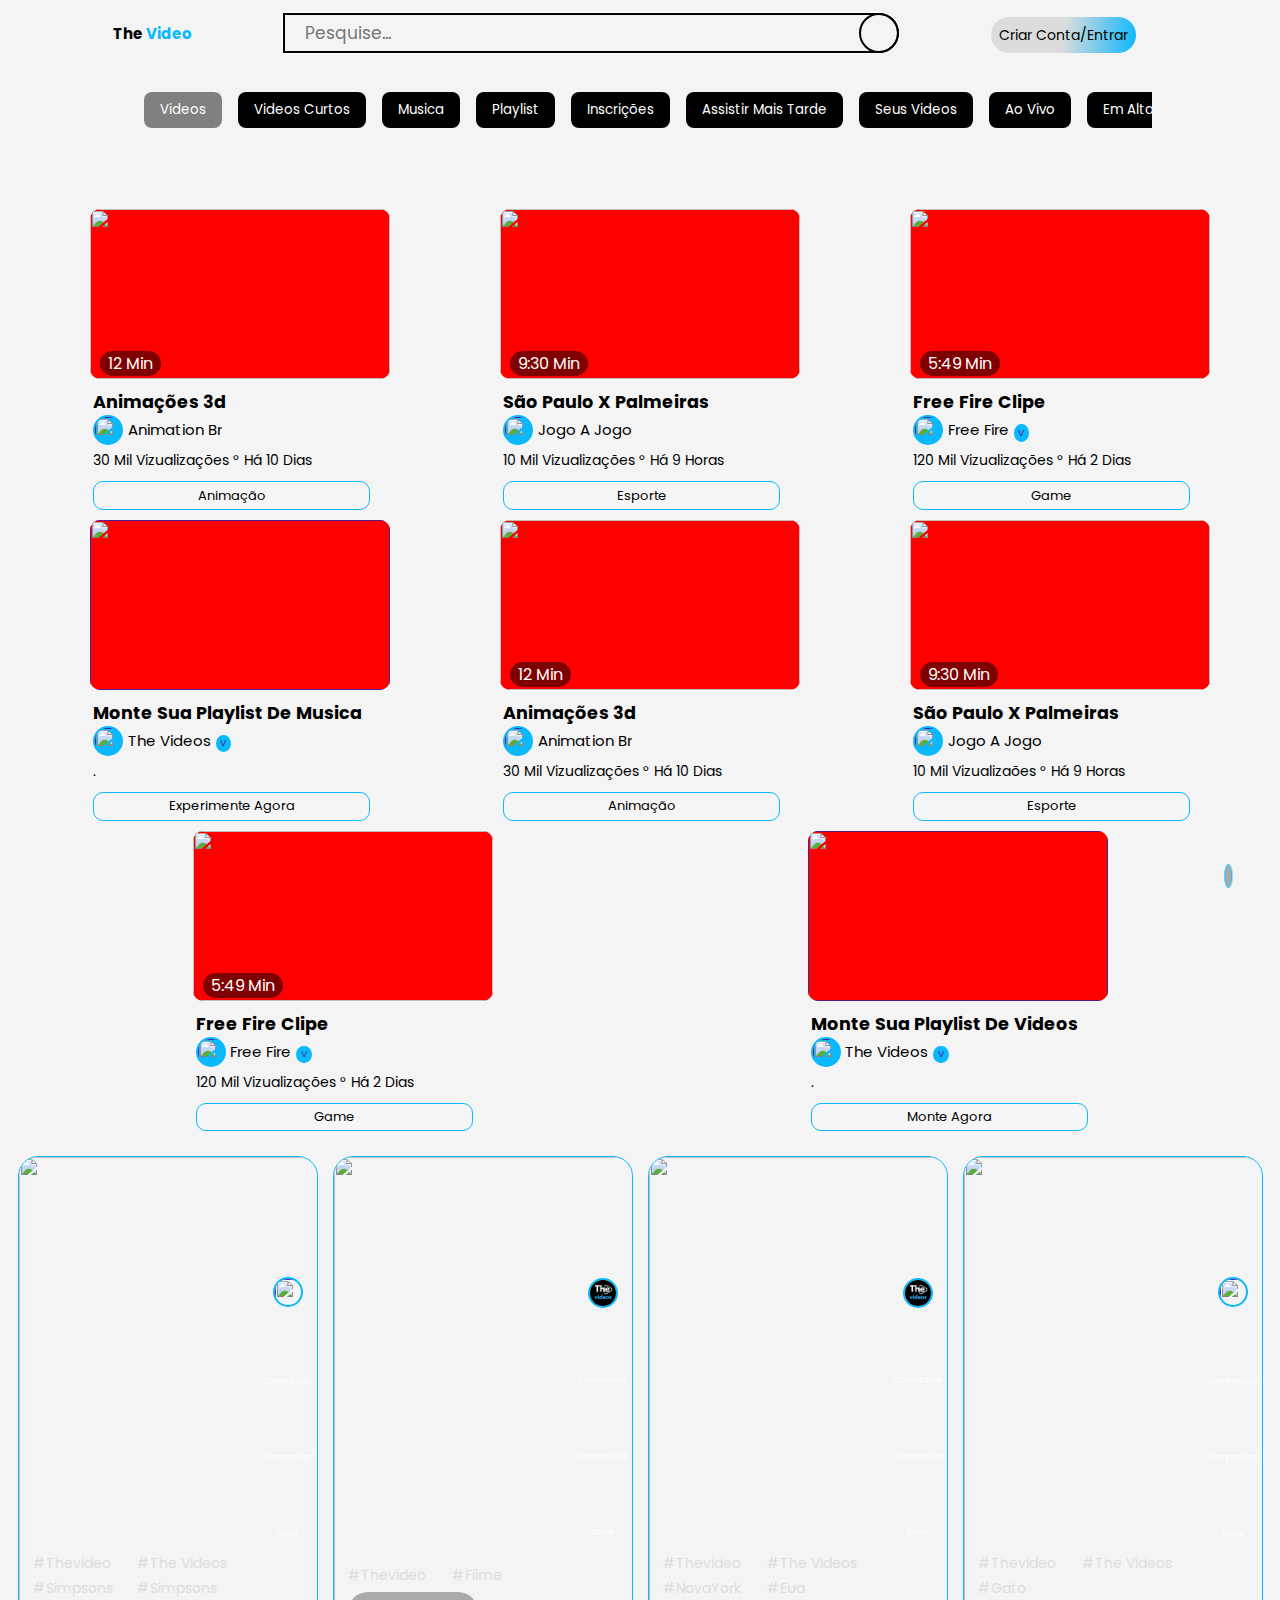
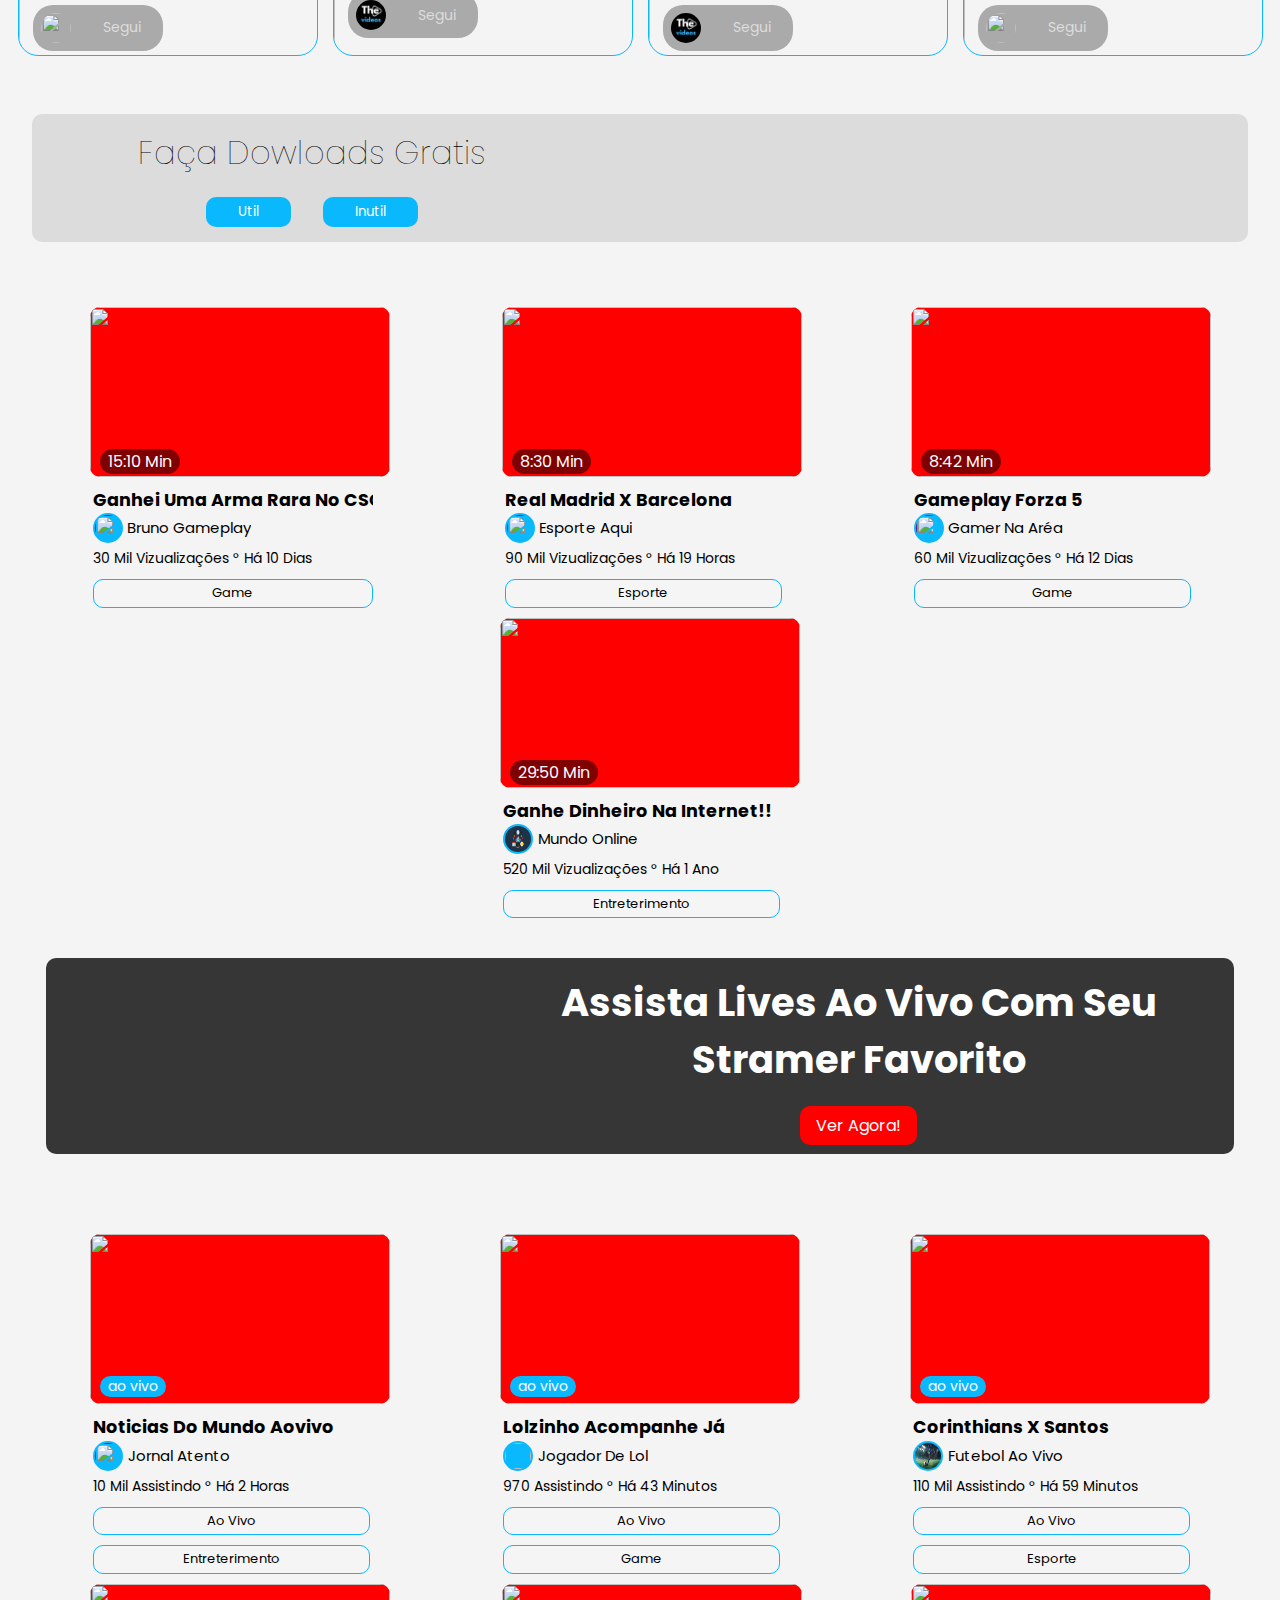
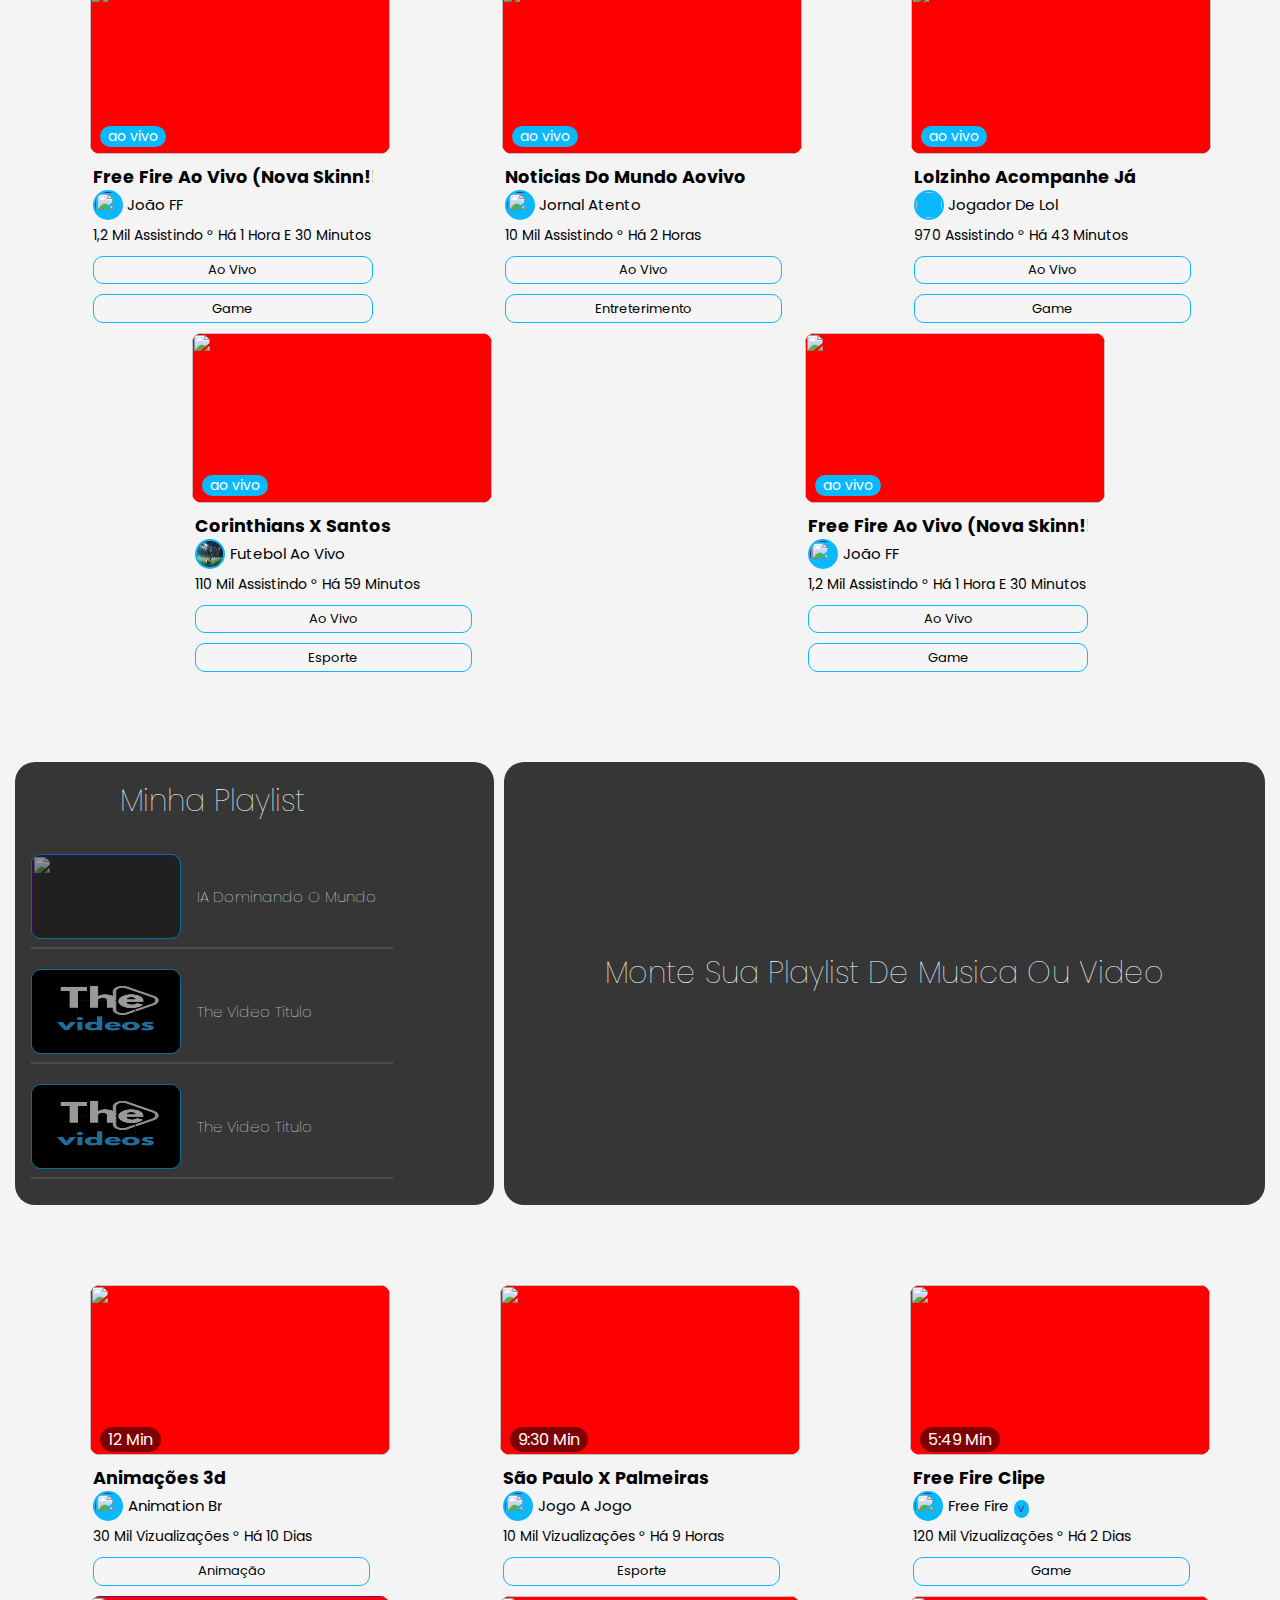
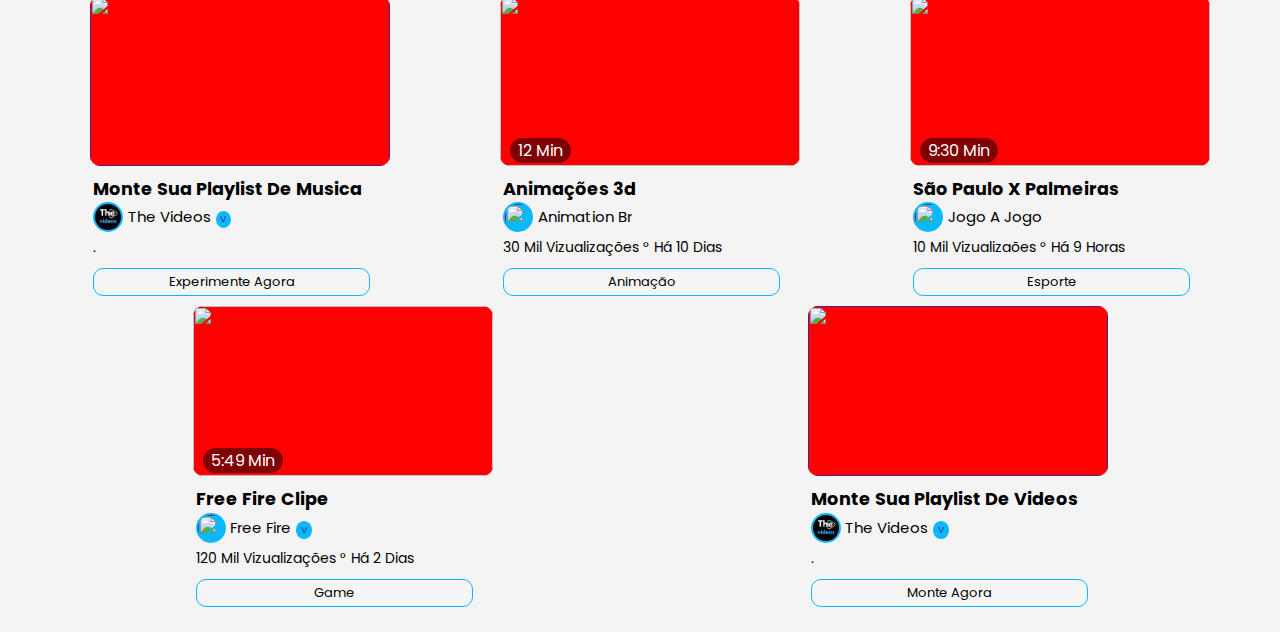
==== commit 1266cd25: "THEVIDEOS" ====
--- a/index.html
+++ b/index.html
@@ -745,7 +745,7 @@
                                                     </div>
                                                     <div class="play-bottom">
                                                         <a href="">
-                                                        <img src="/codigo videos/logo.png" alt="">
+                                                        <img src="logo.png" alt="">
                                                         <span class="list"><i class="fa-solid fa-list-check"></i></span>
                                                          <h2>The video titulo</h2>
                                                          <p><i class="fa-solid fa-list-check"></i></p>
@@ -753,7 +753,7 @@
                                                     </div>
                                                     <div class="play-bottom">
                                                         <a href="">
-                                                        <img src="/codigo videos/logo.png" alt="">
+                                                        <img src="logo.png" alt="">
                                                         <span class="list"><i class="fa-solid fa-list-check"></i></span>
                                                          <h2>The video titulo</h2>
                                                          <p><i class="fa-solid fa-list-check"></i></p>
@@ -856,7 +856,7 @@
                                                                 </a>
                                                                 <div class="video-details-canal">
                                                                     <a href="">
-                                                                    <img src="/codigo videos/logo.png" alt="">
+                                                                    <img src="logo.png" alt="">
                                                                     <span>The videos</span>
                                                                     <p>V</p>
                                                                     </a>
@@ -911,7 +911,7 @@
                                                                     </div><!--CONTAINER VIDEOS-->
                                                     
                                                                     <div class="container-videos">
-                                                                        <a href="/codigo videos/video.html">
+                                                                        <a href="video.html">
                                                                         <div class="video-img">
                                                                             <img src="https://t.ctcdn.com.br/BKiFNvyVhajUjXDoq67jZbLuYpk=/1200x675/smart/i640757.jpeg" alt="">
                                                                             <span class="minuto-video">5:49 min</span>
@@ -945,7 +945,7 @@
                                                                                 </a>
                                                                                 <div class="video-details-canal">
                                                                                     <a href="">
-                                                                                    <img src="/codigo videos/logo.png" alt="">
+                                                                                    <img src="logo.png" alt="">
                                                                                     <span>The videos</span>
                                                                                     <p>V</p>
                                                                                </a>
